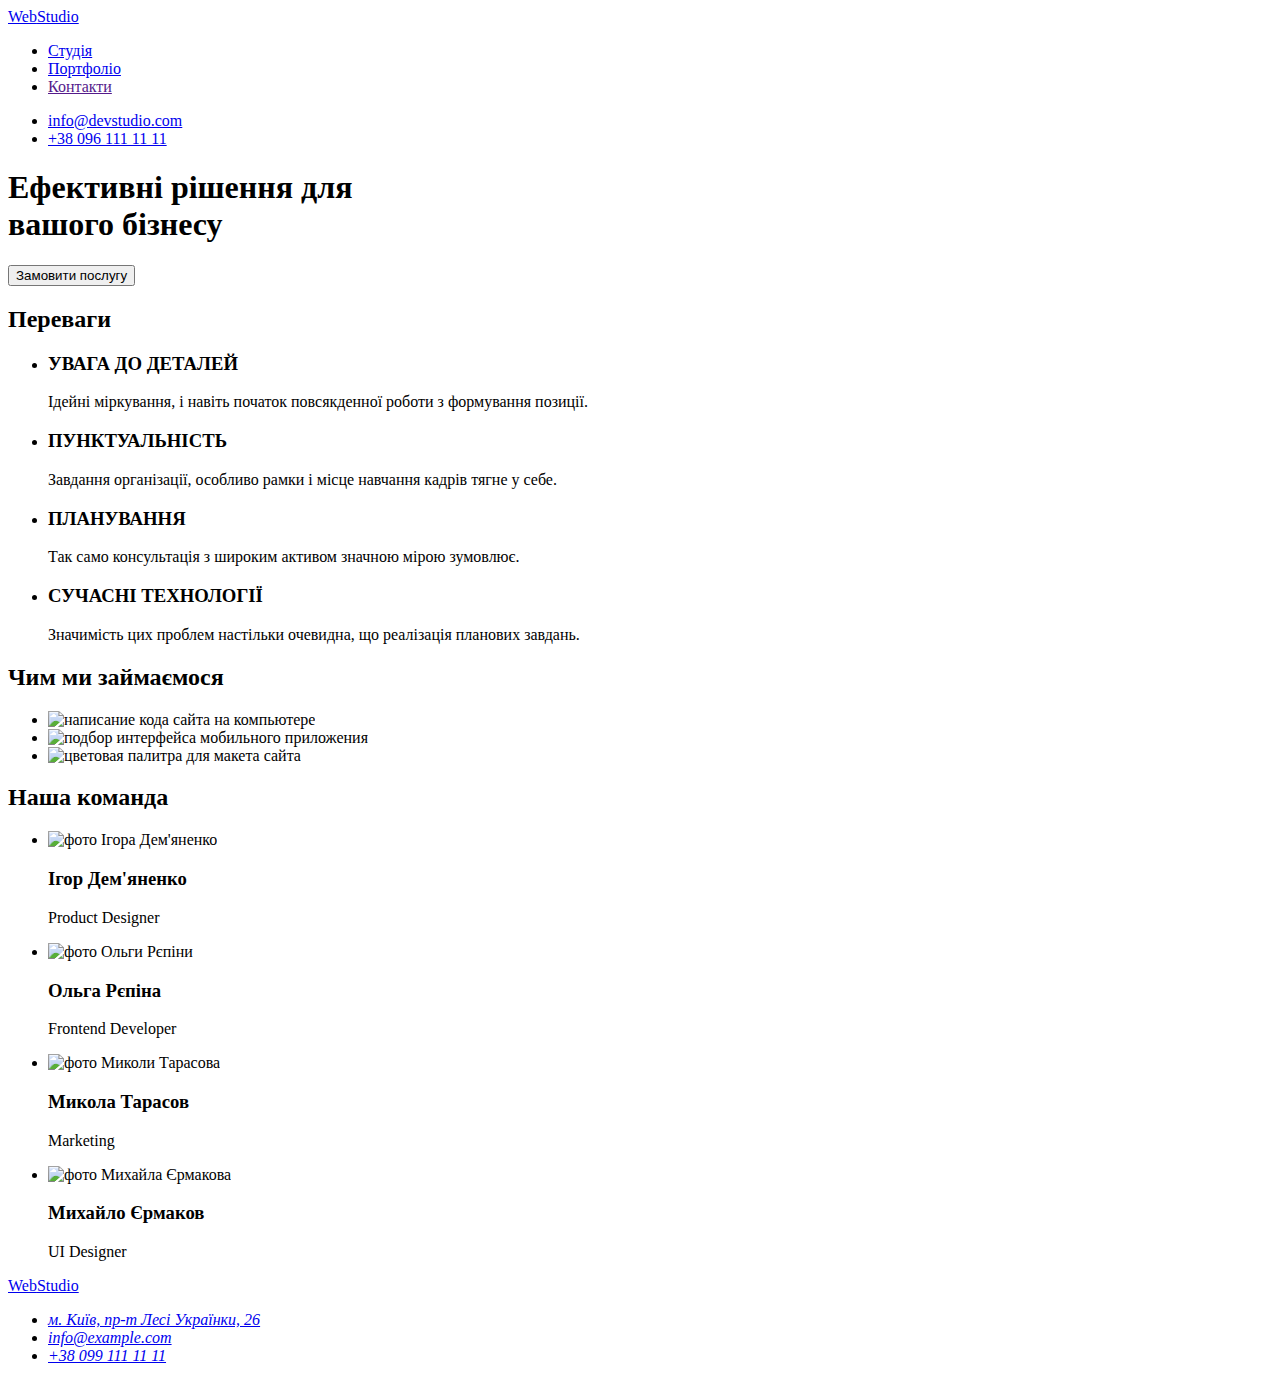
==== index.html @ 38bcbfd2 "Add files via upload" ====
<!DOCTYPE html>
<html lang="uk">
<head>
    <meta charset="UTF-8"/>
    <meta http-equiv="X-UA-Compatible" content="IE=edge"/>
    <meta name="viewport" content="width=device-width, initial-scale=1.0"/>
    <title>Студія</title>
    <link rel="preconnect" href="https://fonts.googleapis.com"/>
    <link rel="preconnect" href="https://fonts.gstatic.com" crossorigin/>
    <link href="https://fonts.googleapis.com/css2?family=Raleway:wght@700&family=Roboto:wght@400;500;700;900&display=swap" rel="stylesheet"/>
    <link rel="stylesheet" href="https://cdnjs.cloudflare.com/ajax/libs/modern-normalize/1.1.0/modern-normalize.min.css" integrity="sha512-wpPYUAdjBVSE4KJnH1VR1HeZfpl1ub8YT/NKx4PuQ5NmX2tKuGu6U/JRp5y+Y8XG2tV+wKQpNHVUX03MfMFn9Q==" crossorigin="anonymous" referrerpolicy="no-referrer" />
    <link rel="stylesheet" href="./css/styles.css"/>
</head>
<body>
    <header class="cap">
        <div class="container cap-container">
            <a href ="./index.html" class="cap-logo link" ><span>Web</span>Studio</a>
            <nav class="cap-nav">
                <ul class="cap-list list">
                    <li class="cap-item">
                        <a href="./index.html" class="cap-link link current">Студія</a></li>
                    <li class="cap-item">
                        <a href="./portfolio.html" class="cap-link link ">Портфоліо</a></li>
                    <li class="cap-item">
                        <a href="" class="cap-link link">Контакти</a></li>
                </ul>
            </nav>    
            <ul class="cap-listtoo list">
                <li class="cap-item">
                    <a href="mailto:info@devstudio.com" class="cap-email link">info@devstudio.com</a></li>
                <li class="cap-item">
                    <a href="tel:+380961111111" class="cap-tel link">+38 096 111 11 11</a></li>
            </ul>  
        </div>
    </header>
    <main>
        <section class="decision section">
            <div class="container">
                <h1 class="decision-title">Ефективні рішення для<br/>вашого бізнесу</h1>
                <button type="button" class="decision-btn">Замовити послугу</button>
            </div>       
        </section>
        <section class="features section">
            <div class="container">
                <h2  class="visually-hidden">Переваги</h2>
                <ul class="features-items list">
                    <li class="features-item">
                        <h3  class="features-subtitle">УВАГА ДО ДЕТАЛЕЙ</h3>
                        <p class="features-text">Ідейні міркування, і навіть початок повсякденної роботи з формування позиції.</p>
                    </li>
                    <li class="features-item">
                        <h3  class="features-subtitle">ПУНКТУАЛЬНІСТЬ</h3>
                        <p class="features-text">Завдання організації, особливо рамки і місце навчання кадрів тягне у себе.</p>
                    </li>
                    <li class="features-item">
                        <h3  class="features-subtitle">ПЛАНУВАННЯ</h3>
                        <p class="features-text">Так само консультація з широким активом значною мірою зумовлює.</p>
                    </li>
                    <li class="features-item">
                        <h3  class="features-subtitle">СУЧАСНІ ТЕХНОЛОГІЇ</h3>
                        <p class="features-text">Значимість цих проблем настільки очевидна, що реалізація планових завдань.</p>
                    </li>
                </ul>
            </div>
        </section>
        <section class="examples section">
            <div class="container">
                <h2  class="examples-title">Чим ми займаємося</h2>
                <ul class="examples-items list">
                    <li class="examples-item">
                        <img src="./images/img-hw-01-1.jpg" alt="написание кода сайта на компьютере" width="370" height="294">
                    </li>
                    <li class="examples-item">
                        <img src="./images/img-hw-01-2.jpg" alt="подбор интерфейса
                        мобильного приложения" width="370" height="294">
                    </li>
                    <li class="examples-item">
                        <img src="./images/img-hw-01-3.jpg" alt="цветовая палитра для макета сайта" width="370" height="294">
                    </li>
                </ul>
            </div>
        </section>
        <section class="team section">
            <div class="container">
                <h2  class="team-title">Наша команда</h2>
                <ul class="team-items list">
                    <li class="team-item">
                        <img src="./images/img-hw-01-4.jpg" alt="фото Ігора Дем'яненко" width="270" height="260">
                        <div class="team-suit">
                            <h3  class="team-subtitle">Ігор Дем'яненко</h3>
                            <p class="team-text" lang="en">Product Designer</p>
                        </div>
                    </li>
                    <li class="team-item">
                        <img src="./images/img-hw-01-5.jpg" alt="фото Ольги Рєпіни " width="270" height="260">
                        <div class="team-suit">
                            <h3  class="team-subtitle">Ольга Рєпіна</h3>
                            <p class="team-text" lang="en">Frontend Developer</p>
                        </div>
                    </li >
                    <li class="team-item">
                        <img src="./images/img-hw-01-6.jpg" alt="фото Миколи Тарасова" width="270" height="260">
                        <div class="team-suit">
                            <h3  class="team-subtitle">Микола Тарасов</h3>
                            <p class="team-text" lang="en">Marketing</p>
                        </div>
                    </li>
                    <li class="team-item">
                        <img src="./images/img-hw-01-7.jpg" alt="фото Михайла Єрмакова" width="270" height="260">
                        <div class="team-suit">
                            <h3  class="team-subtitle">Михайло Єрмаков</h3>
                            <p class="team-text" lang="en">UI Designer</p>
                        </div>
                    </li>
                </ul>  
            </div> 
        </section>
    </main>
    <footer class="basement">
        <div class="container">
            <a href="./index.html" class="basement-logo link"><span>Web</span>Studio</a>
            <address>
                <ul class="basement-items list">
                    <li class="basement-item">
                        <a href="https://goo.gl/maps/n9vAKkXrUeS69LuG7" class="basement-map link" target="_blank" rel="noopener noreferrer nofollow" >м. Київ, пр-т Лесі Українки, 26</a></li>
                    <li class="basement-item">
                        <a href="mailto:info@example.com" class="basement-email link">info@example.com</a></li>
                    <li class="basement-item" >
                        <a href="tel:+380991111111" class="basement-tel link">+38 099 111 11 11</a></li>
                </ul>
            </address>
        </div>
    </footer>
</body>
</html>
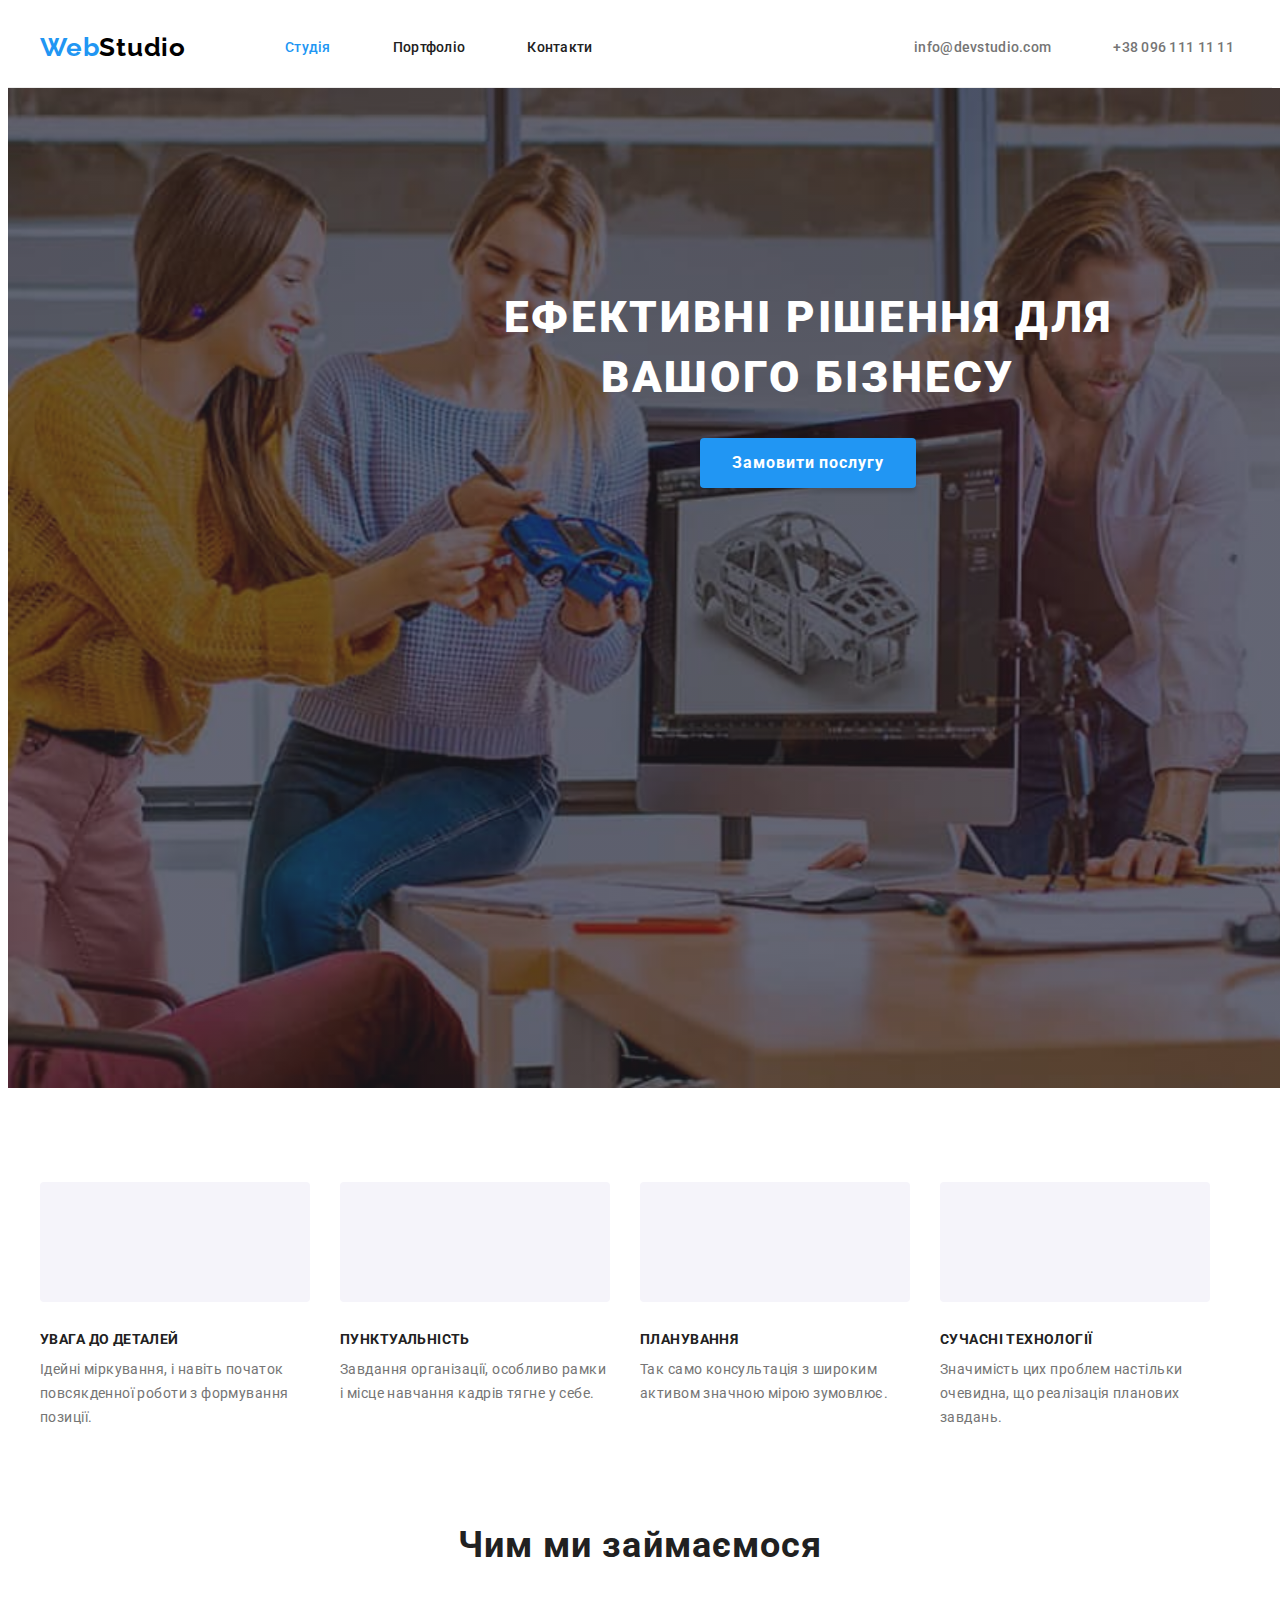
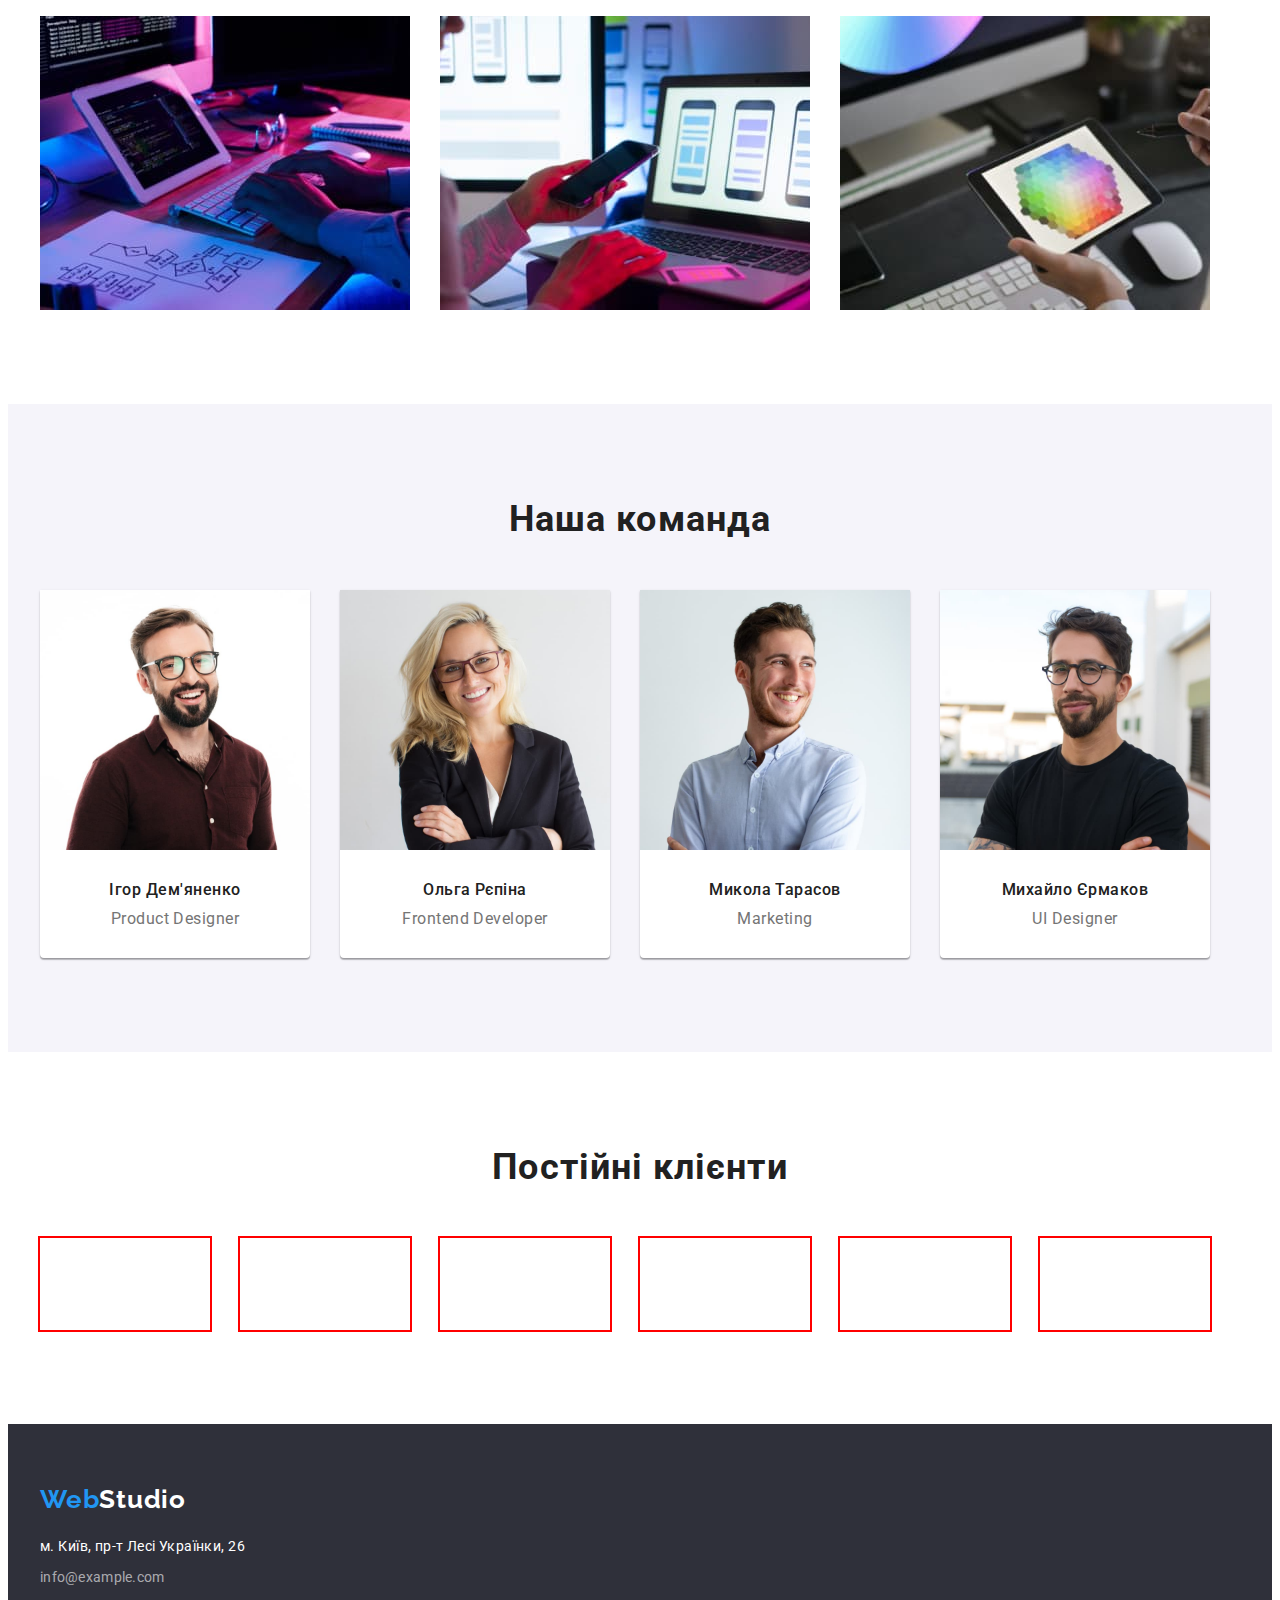
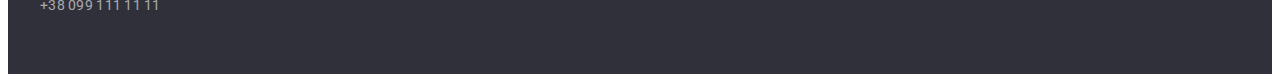
==== commit b7ac8a2d: "start hw4" ====
--- a/index.html
+++ b/index.html
@@ -44,19 +44,19 @@
             <div class="container">
                 <h2  class="visually-hidden">Переваги</h2>
                 <ul class="features-items list">
-                    <li class="features-item">
+                    <li class="features-item icon-antena">
                         <h3  class="features-subtitle">УВАГА ДО ДЕТАЛЕЙ</h3>
                         <p class="features-text">Ідейні міркування, і навіть початок повсякденної роботи з формування позиції.</p>
                     </li>
-                    <li class="features-item">
+                    <li class="features-item icon-clock">
                         <h3  class="features-subtitle">ПУНКТУАЛЬНІСТЬ</h3>
                         <p class="features-text">Завдання організації, особливо рамки і місце навчання кадрів тягне у себе.</p>
                     </li>
-                    <li class="features-item">
+                    <li class="features-item icon-diagram">
                         <h3  class="features-subtitle">ПЛАНУВАННЯ</h3>
                         <p class="features-text">Так само консультація з широким активом значною мірою зумовлює.</p>
                     </li>
-                    <li class="features-item">
+                    <li class="features-item icon-astronaut">
                         <h3  class="features-subtitle">СУЧАСНІ ТЕХНОЛОГІЇ</h3>
                         <p class="features-text">Значимість цих проблем настільки очевидна, що реалізація планових завдань.</p>
                     </li>
@@ -115,6 +115,37 @@
                 </ul>  
             </div> 
         </section>
+        <section class="clients section">
+            <div class="container">
+                <h2 class="clients-title">Постійні клієнти</h2>
+                <ul class="clients-items list">
+                    <li class="clients-item">
+                        <a href="" class="clients-link link">
+                        </a>
+                    </li>
+                    <li class="clients-item">
+                        <a href="" class="clients-link link">
+                        </a>
+                    </li>
+                    <li class="clients-item">
+                        <a href="" class="clients-link link">
+                        </a>
+                    </li>
+                    <li class="clients-item">
+                        <a href="" class="clients-link link">
+                        </a>
+                    </li>
+                    <li class="clients-item">
+                        <a href="" class="clients-link link">
+                        </a>
+                    </li>
+                    <li class="clients-item">
+                        <a href="" class="clients-link link">
+                        </a>
+                    </li>    
+                </ul>
+            </div>       
+        </section>
     </main>
     <footer class="basement">
         <div class="container">
--- a/css/styles.css
+++ b/css/styles.css
@@ -0,0 +1,511 @@
+:root {
+    --first-title-color: #212121;
+    --first-btn-color: #212121;
+    --active-color:#2196F3;
+    --accent-color:#757575;
+    --first-background: #FFFFFF;
+    --second-background:#F5F4FA;
+}
+p,h1,h2,h3,h4,h5,h6{
+    margin: 0;
+}
+ul,ol{
+    margin: 0;
+    padding-left: 0;
+}
+body {
+    font-family: Roboto, sans-serif;
+    color:var(--accent-color);
+}
+
+img {
+    display: block;
+    max-width: 100%;
+    height: auto;
+}
+
+.list {
+    list-style: none;
+}
+.link {
+    text-decoration: none;
+}
+.visually-hidden { 
+    position: absolute; 
+    width: 1px; 
+    height: 1px; 
+    margin: -1px; 
+    border: 0; 
+    padding: 0; 
+    white-space: nowrap; 
+    clip-path: inset(100%); 
+    clip: rect(0 0 0 0); 
+    overflow: hidden; 
+    }
+
+.container {
+    width: 1200px;
+    margin-left: auto;
+    margin-right: auto;
+    padding-left: 15px;
+    padding-right: 15px;
+    /*outline: 3px solid red;*/
+}
+
+.section{
+    padding-top: 94px ;
+    padding-bottom: 94px;
+}
+
+/*----------------cap----------*/
+.cap-logo{
+    display: block;
+    margin-right: 93px;
+    padding-top: 24px;
+    padding-bottom: 24px;
+    font-family:Raleway, sans-serif;
+    font-style: normal;
+    font-weight: 700;
+    font-size: 26px;
+    line-height: 1.1923;
+    letter-spacing: 0.03em;
+    color:#000000;}
+
+.cap > .cap-container {
+    display: flex;
+    align-items: center;
+}
+.cap-list{
+    display: flex;
+}
+.cap-item:not(:last-child){
+    margin-right: 50px;
+}
+
+.cap{
+    background: var(--first-background);
+    border-bottom: 1px solid #ECECEC;
+    }
+.cap-logo:focus{
+    outline-color: var(--active-color);
+}
+.cap-logo span{    
+    color:var(--active-color);
+}
+
+.cap-link{
+    display: block;
+    padding: 22px 6px;
+    font-weight: 500;
+    font-size: 14px;
+    line-height: 1.33;
+    letter-spacing: 0.02em;
+    color:var(--first-title-color);
+}
+.cap-link:hover,
+.cap-link:focus{
+    color: var(--active-color);
+    outline-color: var(--active-color);
+}
+
+
+.cap-listtoo{
+    display: flex;
+    margin-left: auto;
+}
+
+.cap-email,
+.cap-tel{
+    display: block;
+    padding: 22px 6px;
+    font-weight: 500;
+    font-size: 14px;
+    line-height: 1.33;
+    letter-spacing: 0.02em;
+    color:var(--accent-color);
+}
+
+.cap-email:focus,
+.cap-email:hover{
+    color: var(--active-color);
+    outline-color: var(--active-color);
+}
+.cap-tel:focus,
+.cap-tel:hover{
+    color: var(--active-color);
+    outline-color: var(--active-color);
+}
+.current{color: var(--active-color);}
+
+/*---------------decision-----*/
+
+.decision{
+    padding-top: 200px;
+    padding-bottom: 200px;
+    width: 1600px;
+    height: 600px;
+    margin-left: auto;
+    margin-right: auto;
+    background-color: #C4C4C4;
+    background-image: linear-gradient(
+    to right,
+    rgba(47, 48, 58, 0.4),
+    rgba(47, 48, 58, 0.4)),url("../images/img-hw-04-bgr.jpg");
+background-repeat: no-repeat;
+background-position: center;
+background-size: cover;}
+
+.decision-title{
+    min-width: 696px;
+    margin-left: auto;
+    margin-right: auto;
+    margin-bottom: 30px;
+    font-weight: 900;
+    font-size: 44px;
+    line-height: 1.36;
+    text-align: center;
+    letter-spacing: 0.06em;
+    text-transform: uppercase;
+    color: #FFFFFF;
+}
+.decision-btn{
+    margin-left: auto;
+    margin-right: auto;
+    display: block;
+    padding: 10px 32px;
+    font-family: inherit;
+    font-style: normal;
+    font-weight: 700;
+    font-size: 16px;
+    line-height: 1.88;
+    align-items: center;
+    text-align: center;
+    letter-spacing: 0.06em;
+    color: #FFFFFF;
+    background-color: var(--active-color);
+    box-shadow: 0px 4px 4px rgba(0, 0, 0, 0.15);
+    border-radius: 4px;
+    border: none;
+}
+
+.decision-btn:hover,
+.decision-btn:focus{
+    color: #FFFFFF;
+    background: #188CE8;
+    outline-color: var(--active-color);
+}
+
+.decision-btn,
+.filters-btn {
+    cursor: pointer;
+}
+.features-items{
+    display: flex;
+}
+.features-item:not(:last-child) {
+margin-right: 30px;}
+
+.features-item {width: 270px;
+}
+
+.features-item::before {
+    display: block;
+    content: "";
+    height: 120px;
+    margin-bottom: 30px;
+    background-size: contain;
+    background-repeat: no-repeat;
+    background-position: center;
+    background-color:#F5F4FA;
+    border-radius: 4px;
+} 
+.icon-antena::before {
+    background-image: url("");
+}
+
+.icon-clock::before {
+    background-image: url("");
+}
+.icon-diagram::before {
+    background-image: url("");
+}
+.icon-astronaut::before {
+    background-image: url("");
+}
+
+
+.features-subtitle{
+    margin-bottom: 10px;
+    font-weight: 700;
+    font-size: 14px;
+    line-height: 1.14;
+    letter-spacing: 0.03em;
+    text-transform: uppercase;
+    color: var(--first-title-color);
+}
+
+.features-text{
+    font-size: 14px;
+    line-height: 1.71;
+    letter-spacing: 0.03em;
+    color:var(--accent-color);
+}
+
+.examples {
+    padding-top: 0;
+}
+
+.examples-title{
+    margin-bottom: 50px;
+    margin-right: auto;
+    margin-left: auto;
+    min-width: 366px;
+    font-weight: 700;
+    font-size: 36px;
+    line-height: 1.17;
+    text-align: center;
+    letter-spacing: 0.03em;
+    color: var(--first-title-color);
+}
+
+.examples-items {
+    display: flex;
+}
+
+.examples-item:not(:last-child) {
+    margin-right: 30px;
+    min-width: 370px;
+}
+.features,
+.examples{ background: var(--first-background)}
+
+.team-title{
+    margin-bottom: 50px;
+    margin-right: auto;
+    margin-left: auto;
+    min-width: 264px;
+    font-weight: 700;
+    font-size: 36px;
+    line-height: 1.17;
+    text-align: center;
+    letter-spacing: 0.03em;
+    color: var(--first-title-color);}
+    
+
+.team{
+    background:var(--second-background);
+}
+
+.team-subtitle{
+    
+    font-weight: 500;
+    font-size: 16px;
+    line-height: 1.19;
+    text-align: center;
+    letter-spacing: 0.03em;
+    color: var(--first-title-color);   }
+
+.team-text{
+    font-size: 16px;
+    line-height: 1.19;
+    text-align: center;
+    letter-spacing: 0.03em;
+    color:var(--accent-color);
+    }
+
+.team-items{
+    display: flex;
+}
+    
+.team-item:not(:last-child) {
+        margin-right: 30px;
+         
+    } 
+
+.team-suit{
+    padding-top: 30px;
+    padding-bottom: 30px;
+}
+
+.team-item{
+    min-width: 270px;
+    background: #FFFFFF;
+    box-shadow: 0px 1px 3px rgba(0, 0, 0, 0.12), 0px 1px 1px rgba(0, 0, 0, 0.14), 0px 2px 1px rgba(0, 0, 0, 0.2);
+    border-radius: 0px 0px 4px 4px;
+} 
+
+.team-subtitle{
+    margin-bottom: 10px;
+}    
+
+.clients-title{
+    margin-bottom: 50px;
+    margin-right: auto;
+    margin-left: auto;
+    font-weight: 700;
+    font-size: 36px;
+    line-height: 1.17;
+    text-align: center;
+    letter-spacing: 0.03em;
+    color: var(--first-title-color);
+
+}
+.clients-items{
+    display: flex;
+}
+.clients-item {
+    display: block;
+    width: 170px;
+    height: 92px;
+    outline: 2px solid red;
+}
+.clients-item:not(:last-child) {
+    margin-right: 30px;}
+
+    /*-------portfolio------*/
+
+.filters-btn{
+    display: block;
+    padding: 6px 22px;
+    font-family:inherit;;
+    font-style: normal;
+    font-weight: 500;
+    font-size: 16px;
+    line-height: 1.62;
+    text-align: center;
+    letter-spacing: 0.03em;
+    color: var(--first-btn-color);
+    background:var(--second-background);
+    border-radius: 4px;
+    border:1px solid #EEEEEE;
+}
+.filters-buttons{
+    display: flex;
+    justify-content: center;
+    margin-bottom: 50px;    
+}
+.filters-item:not(:last-child){
+    margin-right: 8px;
+}
+
+
+.filters-btn:hover,
+.filters-btn:focus{
+    color: #FFFFFF;
+    background: var(--active-color);
+    outline-color: var(--active-color);
+    box-shadow: 0px 3px 1px rgba(0, 0, 0, 0.1), 0px 1px 2px rgba(0, 0, 0, 0.08), 0px 2px 2px rgba(0, 0, 0, 0.12);
+}
+
+.services-items{
+    display: flex;
+    flex-wrap: wrap;
+    column-gap: 30px;
+    row-gap: 30px;
+}
+.services-title{
+    margin-bottom: 4px;
+    font-weight: 700;
+    font-size: 18px;
+    line-height: 2;
+    letter-spacing: 0.06em;
+    color: var(--first-title-color);}
+
+.services-link {
+    display: block;
+}
+.services-link:hover,:focus{
+    outline-color: var(--active-color);
+
+}
+.services-suite{
+    padding: 20px 24px;
+    border-bottom: 1px solid #EEEEEE;
+    border-left: 1px solid #EEEEEE;
+    border-right: 1px solid #EEEEEE;
+}
+.services-text{
+    font-size: 16px;
+    line-height: 1.88;
+    letter-spacing: 0.03em;
+    color:var(--accent-color);
+}
+
+.services-item{
+width: calc((100% - 60px) / 3);
+}
+/*------basement-----*/
+
+.basement{
+    padding-top: 60px;
+    padding-bottom: 60px;
+    background: #2F303A;
+}
+
+
+
+
+.basement-logo{
+    display: flex;
+    display: inline-block;
+    margin-bottom: 20px;
+    font-family:Raleway, sans-serif;
+    font-style: normal;
+    font-weight: 700;
+    font-size: 26px;
+    line-height: 1.19;
+    letter-spacing: 0.03em;
+    color: #FFFFFF;
+}
+.basement-logo:focus{
+    outline-color: var(--active-color);
+}
+.basement-logo span{    
+    color:var(--active-color);
+}
+.basement-items{
+    display: inline-block;}
+
+.basement-item{
+    display: flex;
+    
+}
+.basement-item:not(:last-child){
+    margin-bottom: 9px;}
+
+.basement-map{
+    display: block;
+
+    font-style: normal;
+    font-weight: 400;
+    font-size: 14px;
+    line-height: 1.71;
+    letter-spacing: 0.03em;
+    color: #FFFFFF;}
+
+.basement-email,
+.basement-tel{
+    display: block;
+    font-style: normal;
+    font-weight: 400;
+    font-size: 14px;
+    line-height: 1.33;
+    letter-spacing: 0.02em;
+    color: rgba(255, 255, 255, 0.6);
+}
+
+
+.basement-email:focus,
+.basement-email:hover{
+    color: var(--active-color);
+    outline-color: var(--active-color);
+}
+.basement-tel:focus,
+.basement-tel:hover{
+    color: var(--active-color);
+    outline-color: var(--active-color);
+}
+.basement-map:focus,
+.basement-map:hover{
+    color: var(--active-color);
+    outline-color: var(--active-color);}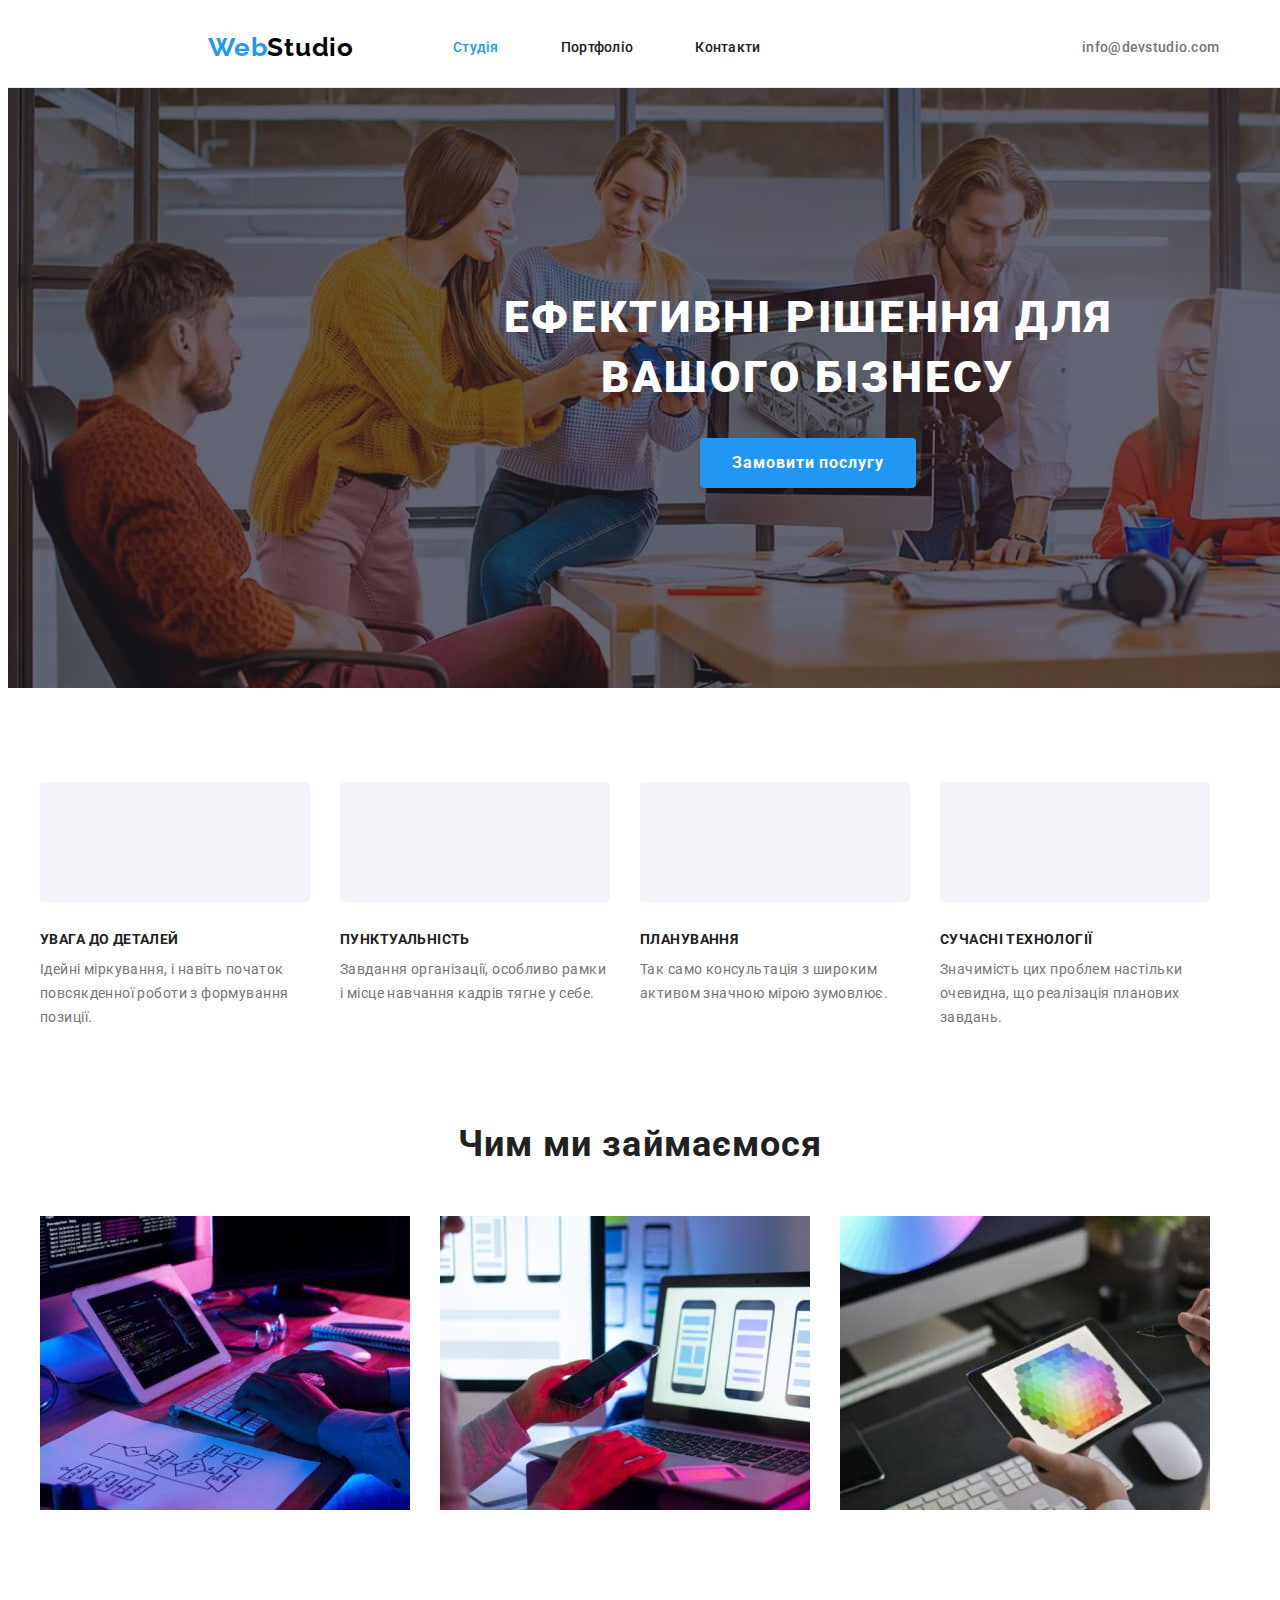
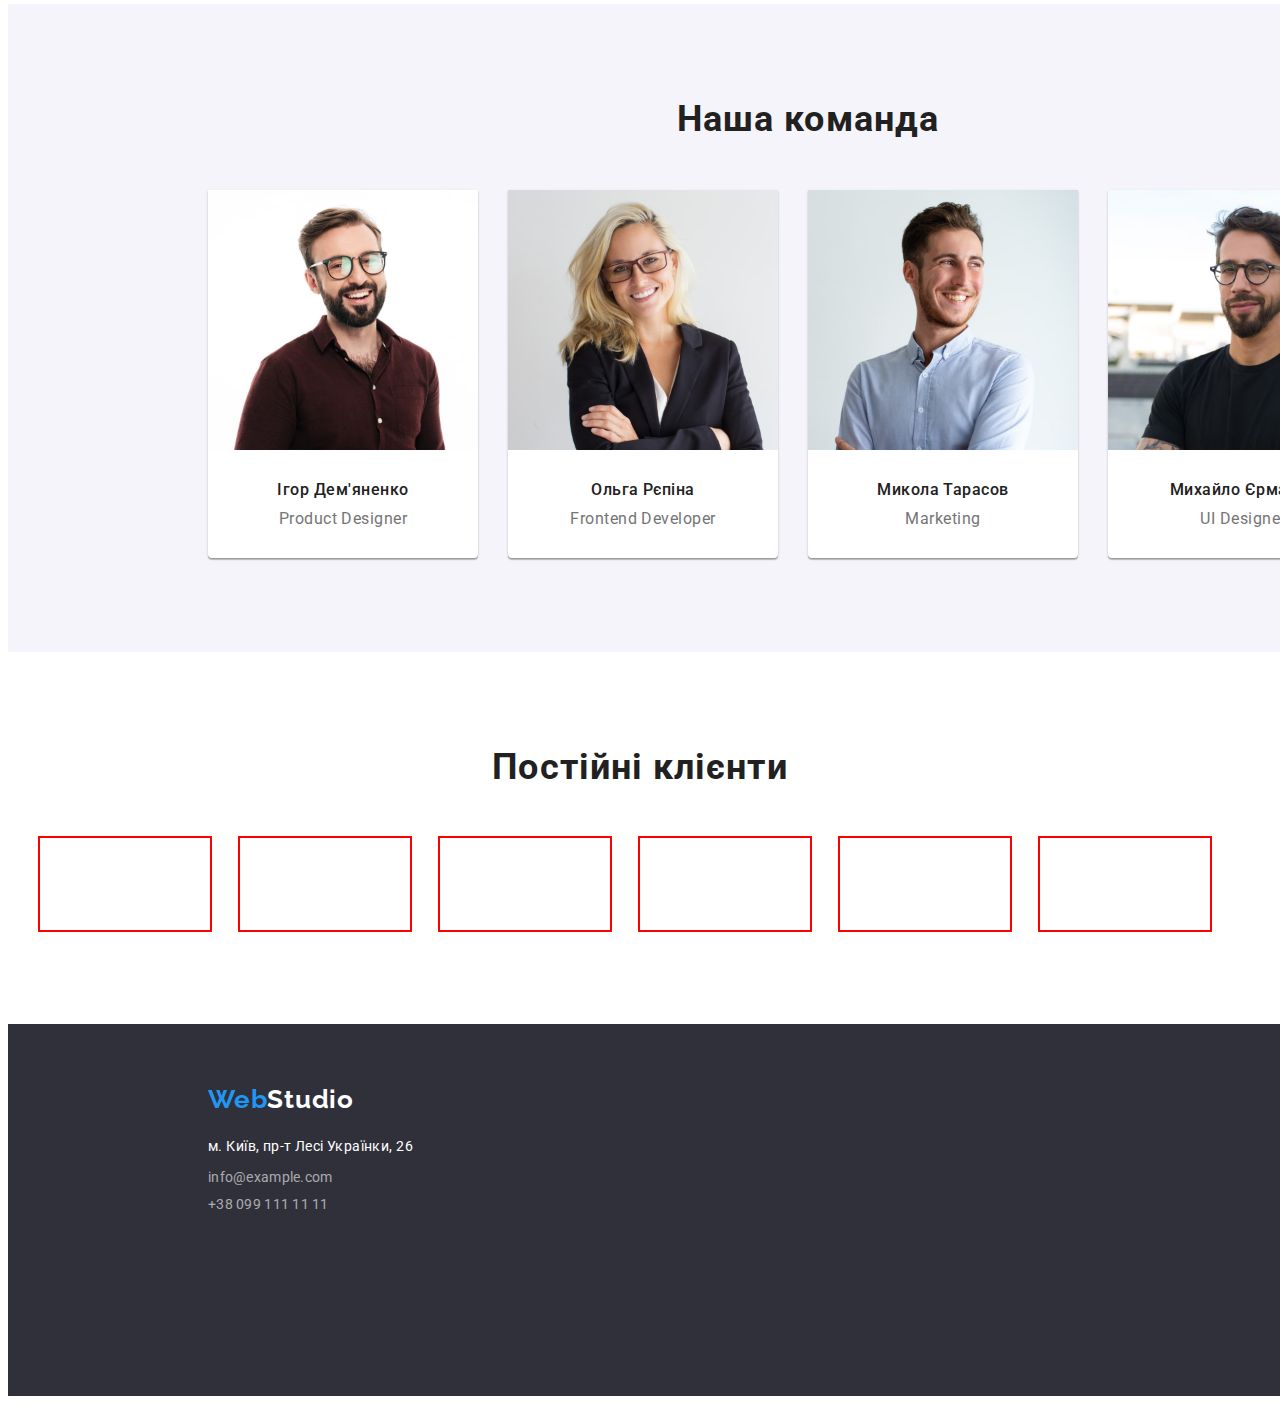
==== commit 6dae9f31: "work" ====
--- a/index.html
+++ b/index.html
@@ -89,6 +89,22 @@
                         <div class="team-suit">
                             <h3  class="team-subtitle">Ігор Дем'яненко</h3>
                             <p class="team-text" lang="en">Product Designer</p>
+                            <ul class="team-soc list">
+                                <li class="team-soc-item">
+                                    <a href="" class="team-soc-link link">
+                                    </a>
+                                </li>
+                                <li class="team-soc-item">
+                                    <a href="" class="team-soc-link link">
+                                    </a>
+                                </li><li class="team-soc-item">
+                                    <a href="" class="team-soc-link link">
+                                    </a>
+                                </li><li class="team-soc-item">
+                                    <a href="" class="team-soc-link link">
+                                    </a>
+                                </li>
+                            </ul>
                         </div>
                     </li>
                     <li class="team-item">
@@ -96,6 +112,22 @@
                         <div class="team-suit">
                             <h3  class="team-subtitle">Ольга Рєпіна</h3>
                             <p class="team-text" lang="en">Frontend Developer</p>
+                            <ul class="team-soc list">
+                                <li class="team-soc-item">
+                                    <a href="" class="team-soc-link link">
+                                    </a>
+                                </li>
+                                <li class="team-soc-item">
+                                    <a href="" class="team-soc-link link">
+                                    </a>
+                                </li><li class="team-soc-item">
+                                    <a href="" class="team-soc-link link">
+                                    </a>
+                                </li><li class="team-soc-item">
+                                    <a href="" class="team-soc-link link">
+                                    </a>
+                                </li>
+                            </ul>
                         </div>
                     </li >
                     <li class="team-item">
@@ -103,6 +135,22 @@
                         <div class="team-suit">
                             <h3  class="team-subtitle">Микола Тарасов</h3>
                             <p class="team-text" lang="en">Marketing</p>
+                            <ul class="team-soc list">
+                                <li class="team-soc-item">
+                                    <a href="" class="team-soc-link link">
+                                    </a>
+                                </li>
+                                <li class="team-soc-item">
+                                    <a href="" class="team-soc-link link">
+                                    </a>
+                                </li><li class="team-soc-item">
+                                    <a href="" class="team-soc-link link">
+                                    </a>
+                                </li><li class="team-soc-item">
+                                    <a href="" class="team-soc-link link">
+                                    </a>
+                                </li>
+                            </ul>
                         </div>
                     </li>
                     <li class="team-item">
@@ -110,6 +158,22 @@
                         <div class="team-suit">
                             <h3  class="team-subtitle">Михайло Єрмаков</h3>
                             <p class="team-text" lang="en">UI Designer</p>
+                            <ul class="team-soc list">
+                                <li class="team-soc-item">
+                                    <a href="" class="team-soc-link link">
+                                    </a>
+                                </li>
+                                <li class="team-soc-item">
+                                    <a href="" class="team-soc-link link">
+                                    </a>
+                                </li><li class="team-soc-item">
+                                    <a href="" class="team-soc-link link">
+                                    </a>
+                                </li><li class="team-soc-item">
+                                    <a href="" class="team-soc-link link">
+                                    </a>
+                                </li>
+                            </ul>
                         </div>
                     </li>
                 </ul>  
@@ -159,6 +223,24 @@
                     <li class="basement-item" >
                         <a href="tel:+380991111111" class="basement-tel link">+38 099 111 11 11</a></li>
                 </ul>
+                <ul class="basement-soc list">
+                    <li class="basement-soc-item">
+                        <a href="" class="basement-soc-link link">
+                        </a>
+                    </li>
+                    <li class="basement-soc-item">
+                        <a href="" class="basement-soc-link link">
+                        </a>
+                    </li>
+                    <li class="basement-soc-item">
+                        <a href="" class="basement-soc-link link">
+                        </a>
+                    </li>
+                    <li class="basement-soc-item">
+                        <a href="" class="basement-soc-link link">
+                        </a>
+                    </li>
+                </ul>
             </address>
         </div>
     </footer>
--- a/css/styles.css
+++ b/css/styles.css
@@ -83,7 +83,10 @@
 }
 
 .cap{
-    background: var(--first-background);
+    width: 1600px;
+    margin-left: auto;
+    margin-right: auto;
+    background-color: var(--first-background);
     border-bottom: 1px solid #ECECEC;
     }
 .cap-logo:focus{
@@ -143,7 +146,6 @@
     padding-top: 200px;
     padding-bottom: 200px;
     width: 1600px;
-    height: 600px;
     margin-left: auto;
     margin-right: auto;
     background-color: #C4C4C4;
@@ -151,9 +153,9 @@
     to right,
     rgba(47, 48, 58, 0.4),
     rgba(47, 48, 58, 0.4)),url("../images/img-hw-04-bgr.jpg");
-background-repeat: no-repeat;
-background-position: center;
-background-size: cover;}
+    background-repeat: no-repeat;
+    background-position: center;
+    background-size: cover;}
 
 .decision-title{
     min-width: 696px;
@@ -292,8 +294,10 @@
     color: var(--first-title-color);}
     
 
-.team{
-    background:var(--second-background);
+.team{width: 1600px;
+    margin-left: auto;
+    margin-right: auto;
+    background-color:var(--second-background);
 }
 
 .team-subtitle{
@@ -319,7 +323,6 @@
     
 .team-item:not(:last-child) {
         margin-right: 30px;
-         
     } 
 
 .team-suit{
@@ -329,7 +332,7 @@
 
 .team-item{
     min-width: 270px;
-    background: #FFFFFF;
+    background-color:var(--first-background);
     box-shadow: 0px 1px 3px rgba(0, 0, 0, 0.12), 0px 1px 1px rgba(0, 0, 0, 0.14), 0px 2px 1px rgba(0, 0, 0, 0.2);
     border-radius: 0px 0px 4px 4px;
 } 
@@ -437,9 +440,13 @@
 /*------basement-----*/
 
 .basement{
+    width: 1600px;
+    height: 252px;
+    margin-right: auto;
+    margin-left: auto;
     padding-top: 60px;
     padding-bottom: 60px;
-    background: #2F303A;
+    background-color:  #2F303A;
 }
 
 
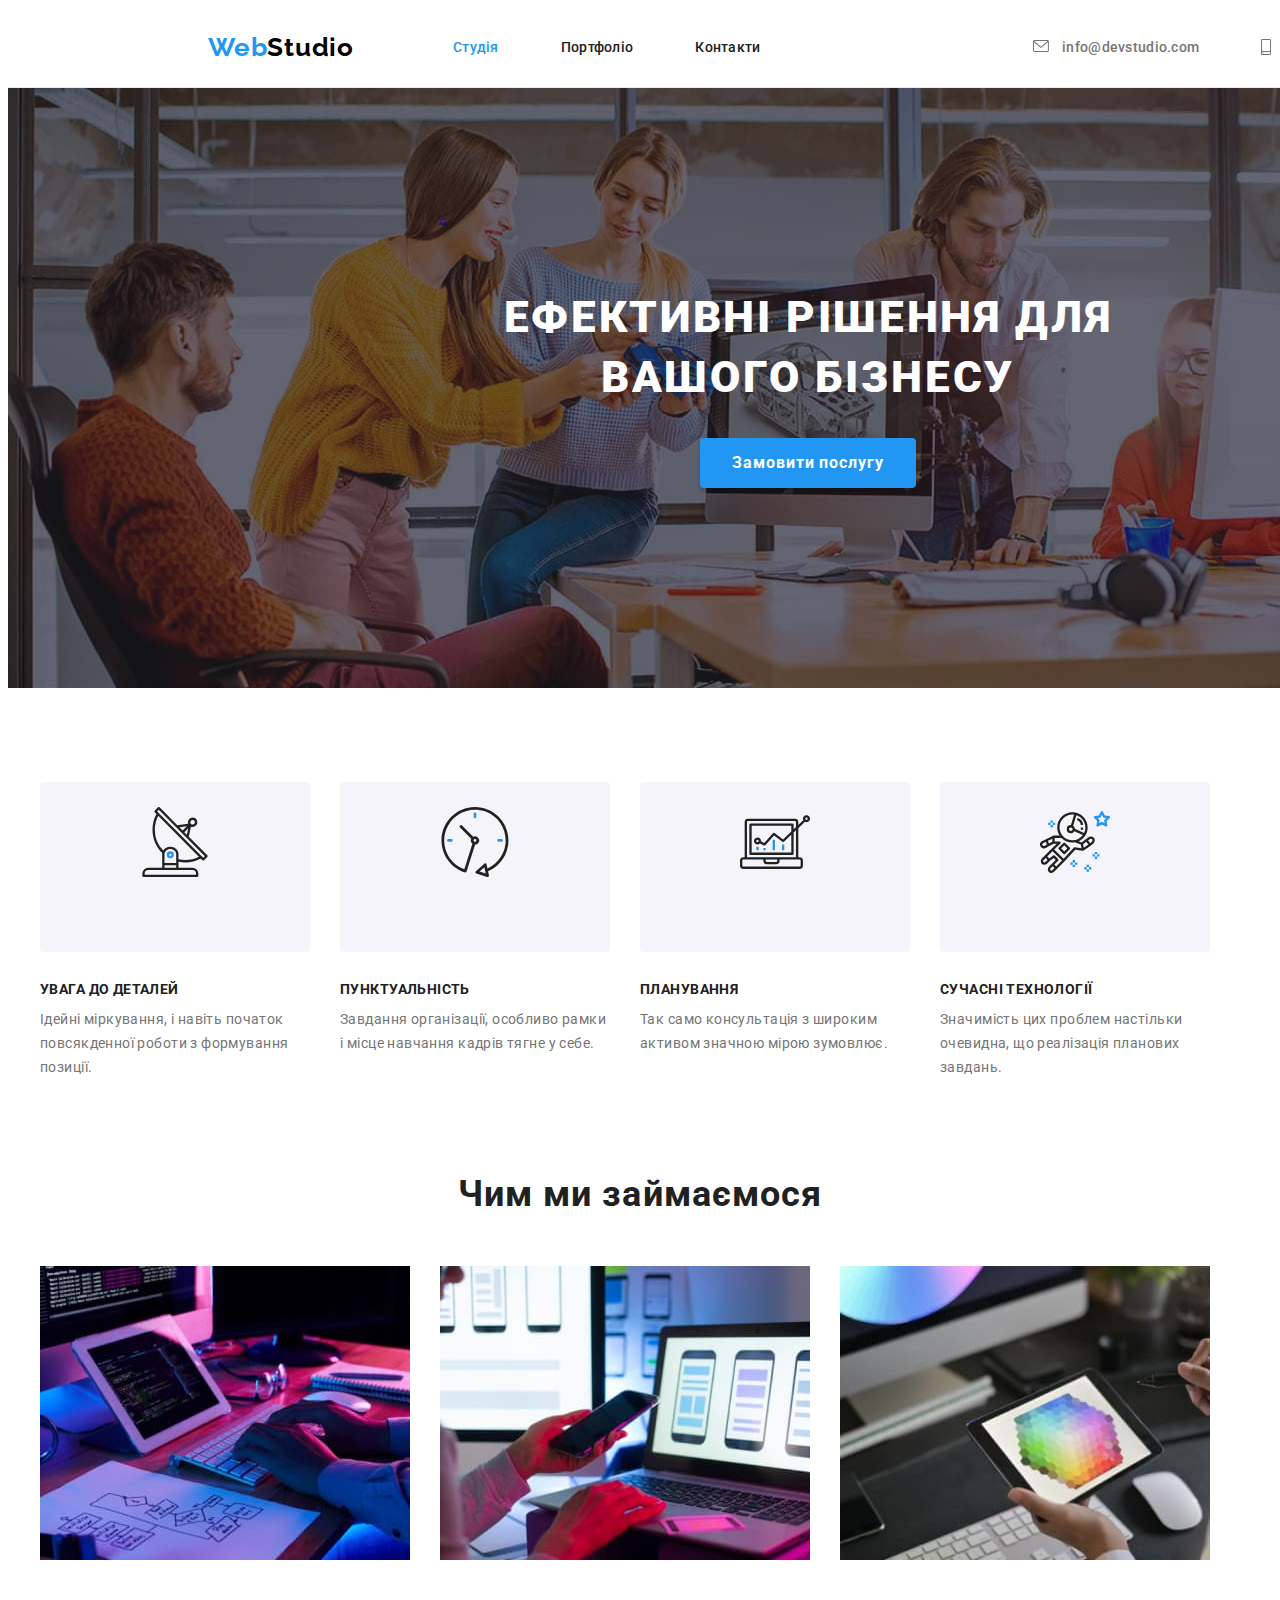
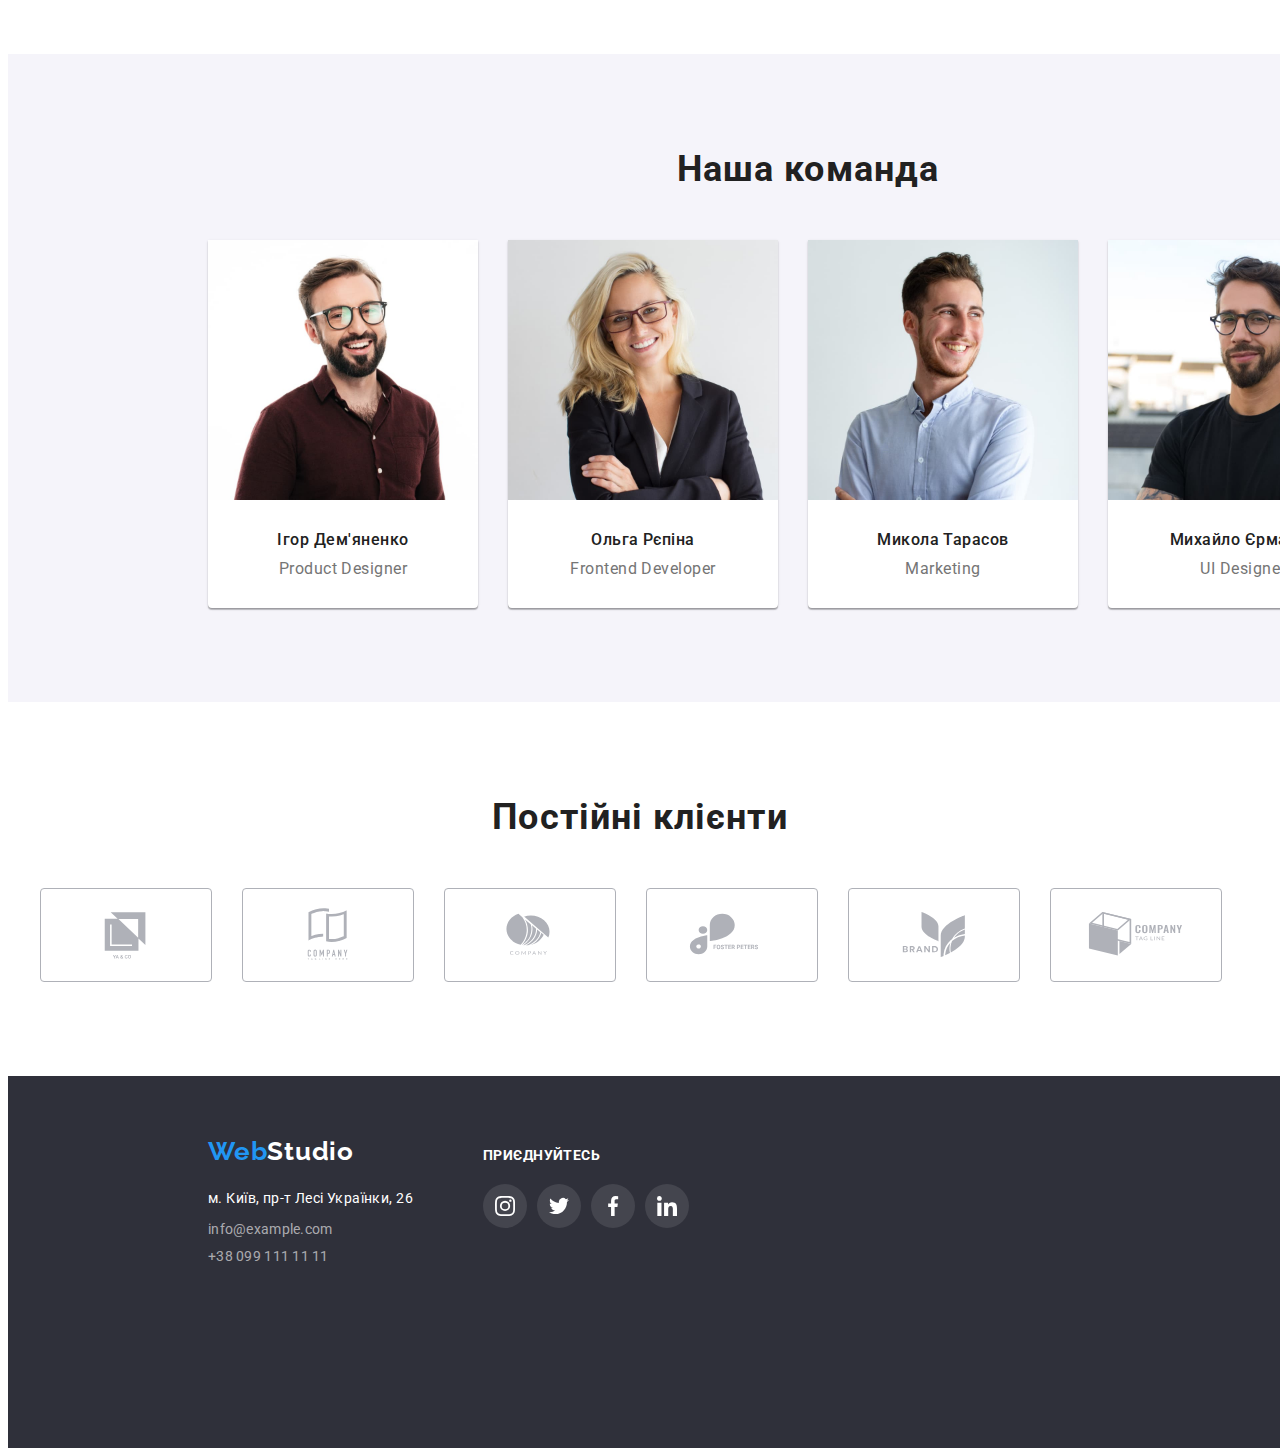
==== commit 15c276ee: "continue hw4" ====
--- a/index.html
+++ b/index.html
@@ -27,9 +27,20 @@
             </nav>    
             <ul class="cap-listtoo list">
                 <li class="cap-item">
-                    <a href="mailto:info@devstudio.com" class="cap-email link">info@devstudio.com</a></li>
+                    <a href="mailto:info@devstudio.com" class="cap-email link">
+                        <svg class="cap-email-icon" width="16" height="12">
+                            <use href="./images/icons.svg#icon-email"></use>
+                        </svg>
+                        <span>info@devstudio.com</span>
+                    </a>
+                </li>
                 <li class="cap-item">
-                    <a href="tel:+380961111111" class="cap-tel link">+38 096 111 11 11</a></li>
+                    <a href="tel:+380961111111" class="cap-tel link">
+                        <svg class="cap-tel-icon" width="10" height="16">
+                            <use href="./images/icons.svg#icon-tel"></use>
+                        </svg>
+                        <span>+38 096 111 11 11</span>
+                    </a></li>
             </ul>  
         </div>
     </header>
@@ -44,19 +55,39 @@
             <div class="container">
                 <h2  class="visually-hidden">Переваги</h2>
                 <ul class="features-items list">
-                    <li class="features-item icon-antena">
+                    <li class="features-item ">
+                        <div class="features-item-icon">
+                            <svg class="icon-antena" width="70" height="70">
+                                <use href="./images/icons.svg#icon-antena">                            </use>
+                            </svg>
+                        </div>
                         <h3  class="features-subtitle">УВАГА ДО ДЕТАЛЕЙ</h3>
                         <p class="features-text">Ідейні міркування, і навіть початок повсякденної роботи з формування позиції.</p>
                     </li>
-                    <li class="features-item icon-clock">
+                    <li class="features-item ">
+                        <div class="features-item-icon">
+                            <svg class="icon-clock" width="70" height="70">
+                                <use href="./images/icons.svg#icon-clock">                            </use>
+                            </svg>
+                        </div>
                         <h3  class="features-subtitle">ПУНКТУАЛЬНІСТЬ</h3>
                         <p class="features-text">Завдання організації, особливо рамки і місце навчання кадрів тягне у себе.</p>
                     </li>
-                    <li class="features-item icon-diagram">
+                    <li class="features-item ">
+                        <div class="features-item-icon">
+                            <svg class="icon-diagram" width="70" height="70">
+                                <use href="./images/icons.svg#icon-diagram">                            </use>
+                            </svg>
+                        </div>
                         <h3  class="features-subtitle">ПЛАНУВАННЯ</h3>
                         <p class="features-text">Так само консультація з широким активом значною мірою зумовлює.</p>
                     </li>
-                    <li class="features-item icon-astronaut">
+                    <li class="features-item ">
+                        <div class="features-item-icon">
+                            <svg class="icon-astronaut" width="70" height="70">
+                                <use href="./images/icons.svg#icon-astronaut">                            </use>
+                            </svg>
+                        </div>
                         <h3  class="features-subtitle">СУЧАСНІ ТЕХНОЛОГІЇ</h3>
                         <p class="features-text">Значимість цих проблем настільки очевидна, що реалізація планових завдань.</p>
                     </li>
@@ -185,26 +216,43 @@
                 <ul class="clients-items list">
                     <li class="clients-item">
                         <a href="" class="clients-link link">
-                        </a>
-                    </li>
-                    <li class="clients-item">
-                        <a href="" class="clients-link link">
-                        </a>
-                    </li>
-                    <li class="clients-item">
-                        <a href="" class="clients-link link">
-                        </a>
-                    </li>
-                    <li class="clients-item">
-                        <a href="" class="clients-link link">
-                        </a>
-                    </li>
-                    <li class="clients-item">
-                        <a href="" class="clients-link link">
-                        </a>
-                    </li>
-                    <li class="clients-item">
-                        <a href="" class="clients-link link">
+                            <svg class="icon-Logo-yaco" width="106" height="60">
+                                <use href="./images/icons.svg#icon-Logo-yaco">                            </use>
+                            </svg>
+                        </a>
+                    </li>
+                    <li class="clients-item">
+                        <a href="" class="clients-link link">
+                            <svg class="icon-Logo-union" width="106" height="60">
+                                <use href="./images/icons.svg#icon-Logo-union">              </use>
+                            </svg>                        </a>
+                    </li>
+                    <li class="clients-item">
+                        <a href="" class="clients-link link">
+                            <svg class="icon-Logo-company" width="106" height="60">
+                                <use href="./images/icons.svg#icon-Logo-company">              </use>
+                            </svg>              
+                        </a>
+                    </li>
+                    <li class="clients-item">
+                        <a href="" class="clients-link link">
+                            <svg class="icon-Logo-foster-peters" width="106" height="60">
+                            <use href="./images/icons.svg#icon-Logo-foster-peters"></use>
+                            </svg>                         
+                        </a>
+                    </li>
+                    <li class="clients-item">
+                        <a href="" class="clients-link link">
+                            <svg class="icon-Logo-brand" width="106" height="60">
+                                <use href="./images/icons.svg#icon-Logo-brand"></use>
+                            </svg>                      
+                        </a>
+                    </li>
+                    <li class="clients-item">
+                        <a href="" class="clients-link link">
+                            <svg class="icon-Logo-tag-line" width="106" height="60">
+                                <use href="./images/icons.svg#icon-Logo-tag-line"></use>
+                            </svg>                  
                         </a>
                     </li>    
                 </ul>
@@ -213,35 +261,54 @@
     </main>
     <footer class="basement">
         <div class="container">
-            <a href="./index.html" class="basement-logo link"><span>Web</span>Studio</a>
-            <address>
-                <ul class="basement-items list">
-                    <li class="basement-item">
-                        <a href="https://goo.gl/maps/n9vAKkXrUeS69LuG7" class="basement-map link" target="_blank" rel="noopener noreferrer nofollow" >м. Київ, пр-т Лесі Українки, 26</a></li>
-                    <li class="basement-item">
-                        <a href="mailto:info@example.com" class="basement-email link">info@example.com</a></li>
-                    <li class="basement-item" >
-                        <a href="tel:+380991111111" class="basement-tel link">+38 099 111 11 11</a></li>
-                </ul>
-                <ul class="basement-soc list">
+            <div class="basement-contact">
+                <a href="./index.html" class="basement-logo link"><span>Web</span>Studio</a>
+                <address>
+                    <ul class="basement-items list">
+                        <li class="basement-item">
+                            <a href="https://goo.gl/maps/n9vAKkXrUeS69LuG7" class="basement-map link" target="_blank" rel="noopener noreferrer nofollow" >м. Київ, пр-т Лесі Українки, 26</a></li>
+                        <li class="basement-item">
+                            <a href="mailto:info@example.com" class="basement-email link">info@example.com</a></li>
+                        <li class="basement-item" >
+                            <a href="tel:+380991111111" class="basement-tel link">+38 099 111 11 11</a></li>
+                    </ul>
+                </address>
+            </div>
+            <div class="basement-soc">
+                <h2 class="basement-soc-title">приєднуйтесь</h2>
+                <ul class="basement-soc-list list">
                     <li class="basement-soc-item">
-                        <a href="" class="basement-soc-link link">
+                        <a href="" target="_blank" rel="noopener noreferrer nofollow" class="basement-soc-link link">
+                            <svg class="icon-instagram" width="20" height="20">
+                                <use href="./images/icons.svg#icon-instagram">                            </use>
+                            </svg>
                         </a>
                     </li>
                     <li class="basement-soc-item">
-                        <a href="" class="basement-soc-link link">
+                        <a href="" target="_blank" rel="noopener noreferrer nofollow" class="basement-soc-link link">
+                            <svg class="icon-twitter" width="20" height="20">
+                                <use href="./images/icons.svg#icon-twitter">                            </use>
+                            </svg>
                         </a>
                     </li>
                     <li class="basement-soc-item">
-                        <a href="" class="basement-soc-link link">
+                        <a href="" target="_blank" rel="noopener noreferrer nofollow" class="basement-soc-link link">
+                            <svg class="icon-facebook" width="20" height=20">
+                                <use href="./images/icons.svg#icon-facebook">                            </use>
+                            </svg>
                         </a>
                     </li>
                     <li class="basement-soc-item">
-                        <a href="" class="basement-soc-link link">
-                        </a>
-                    </li>
-                </ul>
-            </address>
+                        <a href="" target="_blank" rel="noopener noreferrer nofollow" class="basement-soc-link link">
+                            <svg class="icon-linkedin" width="20" height="20">
+                                <use href="./images/icons.svg#icon-linkedin">                            </use>
+                            </svg>
+                        </a>
+                    </li>
+                </ul>
+            </div>
+                
+            
         </div>
     </footer>
 </body>
--- a/css/styles.css
+++ b/css/styles.css
@@ -97,7 +97,8 @@
 }
 
 .cap-link{
-    display: block;
+    display: flex;
+    align-items: center;
     padding: 22px 6px;
     font-weight: 500;
     font-size: 14px;
@@ -127,6 +128,9 @@
     letter-spacing: 0.02em;
     color:var(--accent-color);
 }
+.cap-tel{
+    display: flex;
+align-items: center;}
 
 .cap-email:focus,
 .cap-email:hover{
@@ -139,6 +143,19 @@
     outline-color: var(--active-color);
 }
 .current{color: var(--active-color);}
+
+.cap-email-icon,
+.cap-tel-icon{
+    margin-right: 10px;
+    fill: currentColor;
+}
+
+.cap-email-icon:hover,
+.cap-email-icon:focus,
+.cap-tel-icon:hover,
+.cap-tel-icon:focus{
+    fill:#2196F3;
+}
 
 /*---------------decision-----*/
 
@@ -210,10 +227,11 @@
 .features-item {width: 270px;
 }
 
-.features-item::before {
-    display: block;
-    content: "";
+.features-item-icon{
+    display: flex;
     height: 120px;
+    padding-top: 25px;
+    padding-bottom: 25px;
     margin-bottom: 30px;
     background-size: contain;
     background-repeat: no-repeat;
@@ -221,20 +239,13 @@
     background-color:#F5F4FA;
     border-radius: 4px;
 } 
-.icon-antena::before {
-    background-image: url("");
-}
-
-.icon-clock::before {
-    background-image: url("");
-}
-.icon-diagram::before {
-    background-image: url("");
-}
-.icon-astronaut::before {
-    background-image: url("");
-}
-
+.icon-antena,
+.icon-clock,
+.icon-diagram,
+.icon-astronaut{
+    margin-left: auto;
+    margin-right: auto;
+}
 
 .features-subtitle{
     margin-bottom: 10px;
@@ -357,13 +368,27 @@
     display: flex;
 }
 .clients-item {
-    display: block;
+    
     width: 170px;
     height: 92px;
-    outline: 2px solid red;
-}
+    border: 1px solid #AFB1B8;
+    border-radius: 4px;}
+
 .clients-item:not(:last-child) {
     margin-right: 30px;}
+
+.clients-link {
+        display:flex;
+        padding: 16px 32px;
+        fill: #AFB1B8;
+            }
+.clients-item:hover,
+.clients-item:focus{
+    border: 1px solid var(--active-color);}
+
+.clients-link:hover,:focus {    
+    fill:var(--active-color);
+    }
 
     /*-------portfolio------*/
 
@@ -449,8 +474,14 @@
     background-color:  #2F303A;
 }
 
-
-
+.basement>.container{
+    display: flex;
+}
+
+.basement-contact{
+    display: block;
+    margin-right: 70px;
+}
 
 .basement-logo{
     display: flex;
@@ -482,7 +513,6 @@
 
 .basement-map{
     display: block;
-
     font-style: normal;
     font-weight: 400;
     font-size: 14px;
@@ -515,4 +545,41 @@
 .basement-map:focus,
 .basement-map:hover{
     color: var(--active-color);
-    outline-color: var(--active-color);}+    outline-color: var(--active-color);}
+
+.basement-soc{
+    display: block;
+}    
+.basement-soc-title{
+    padding-top: 12px;
+    margin-bottom: 20px;
+    font-family: 'Roboto';
+    font-style: normal;
+    font-weight: 700;
+    font-size: 14px;
+    line-height: 1.14;
+    letter-spacing: 0.03em;
+    text-transform: uppercase;
+    color:var(--first-background);
+}
+.basement-soc-list{
+display: flex;
+justify-content: center;
+gap: 10px;
+}
+.basement-soc-link{
+width: 44px;
+height: 44px;
+border-radius: 50%;
+background-color: rgba(255, 255, 255, 0.1);
+display: flex;
+align-items: center;
+justify-content: center;
+fill:var(--first-background);
+}
+
+.basement-soc-link:hover, 
+.basement-soc-link:focus{
+    background-color:var(--active-color)
+    
+}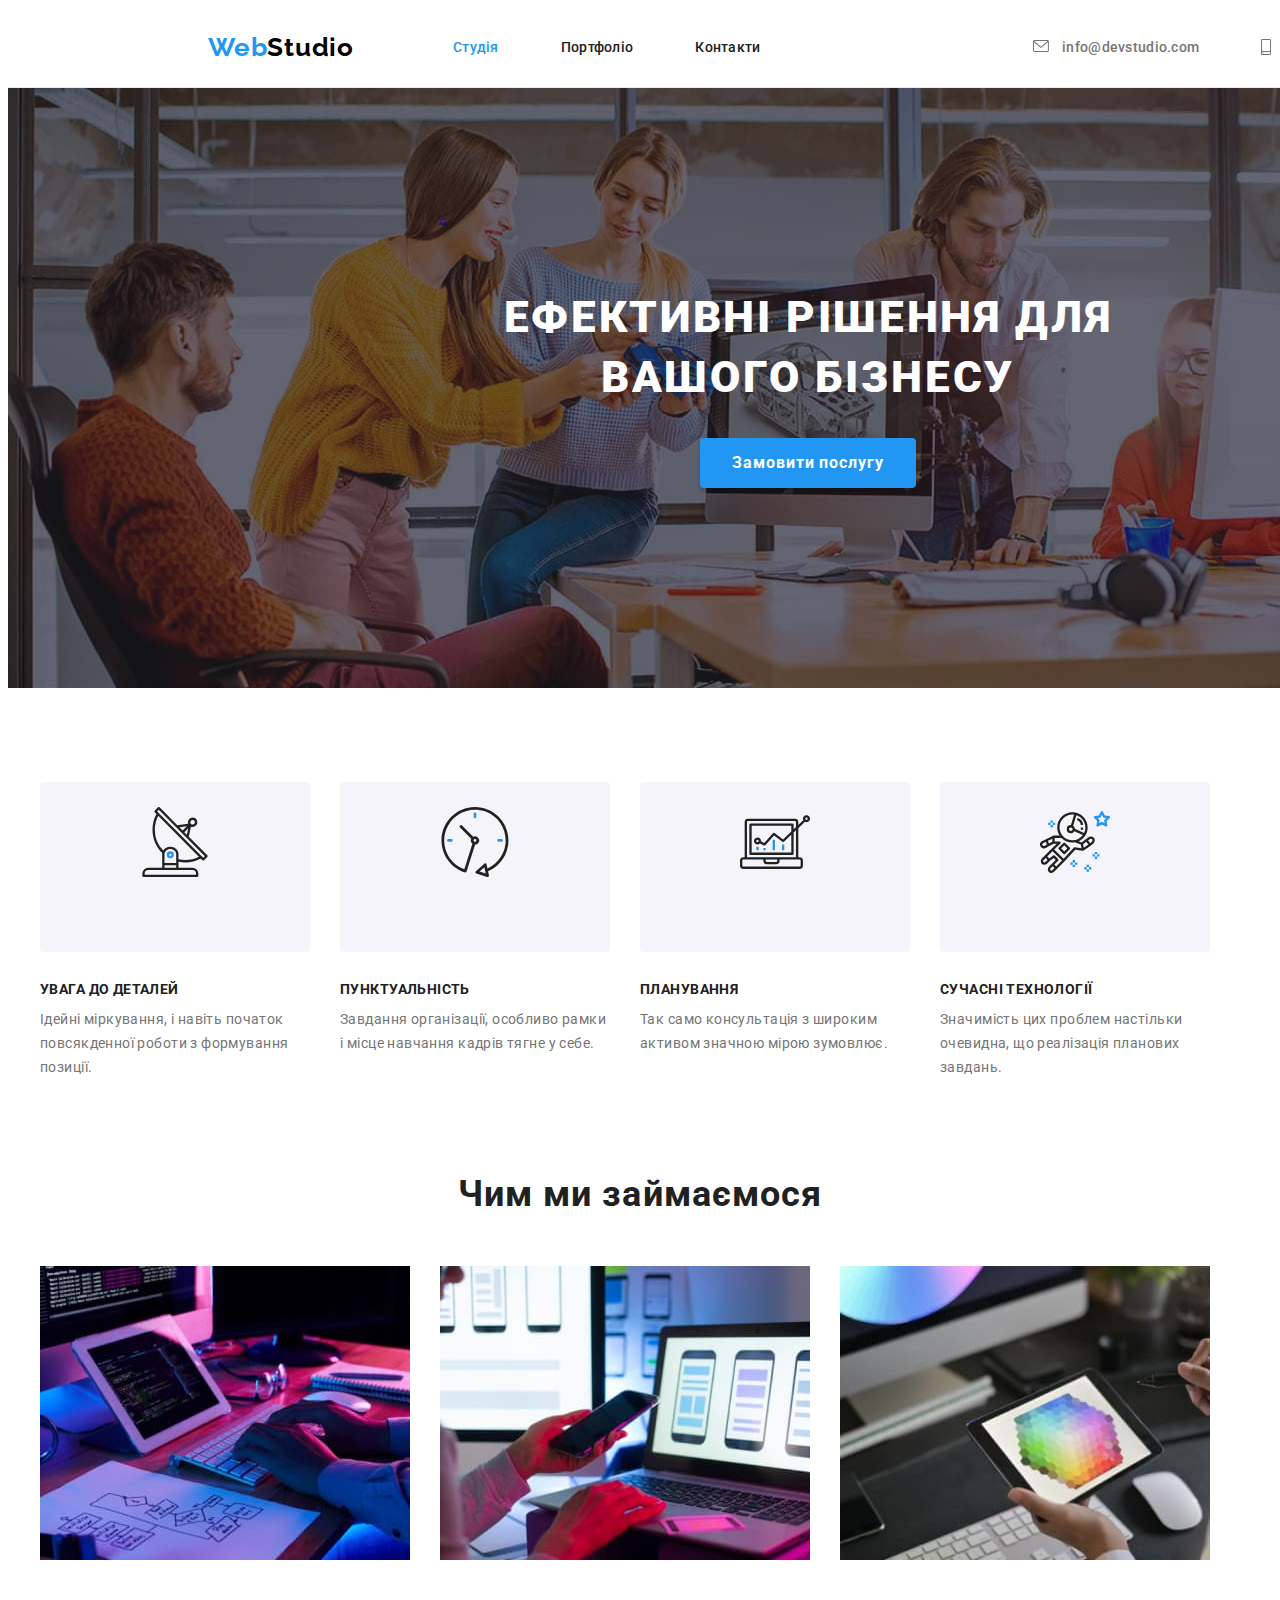
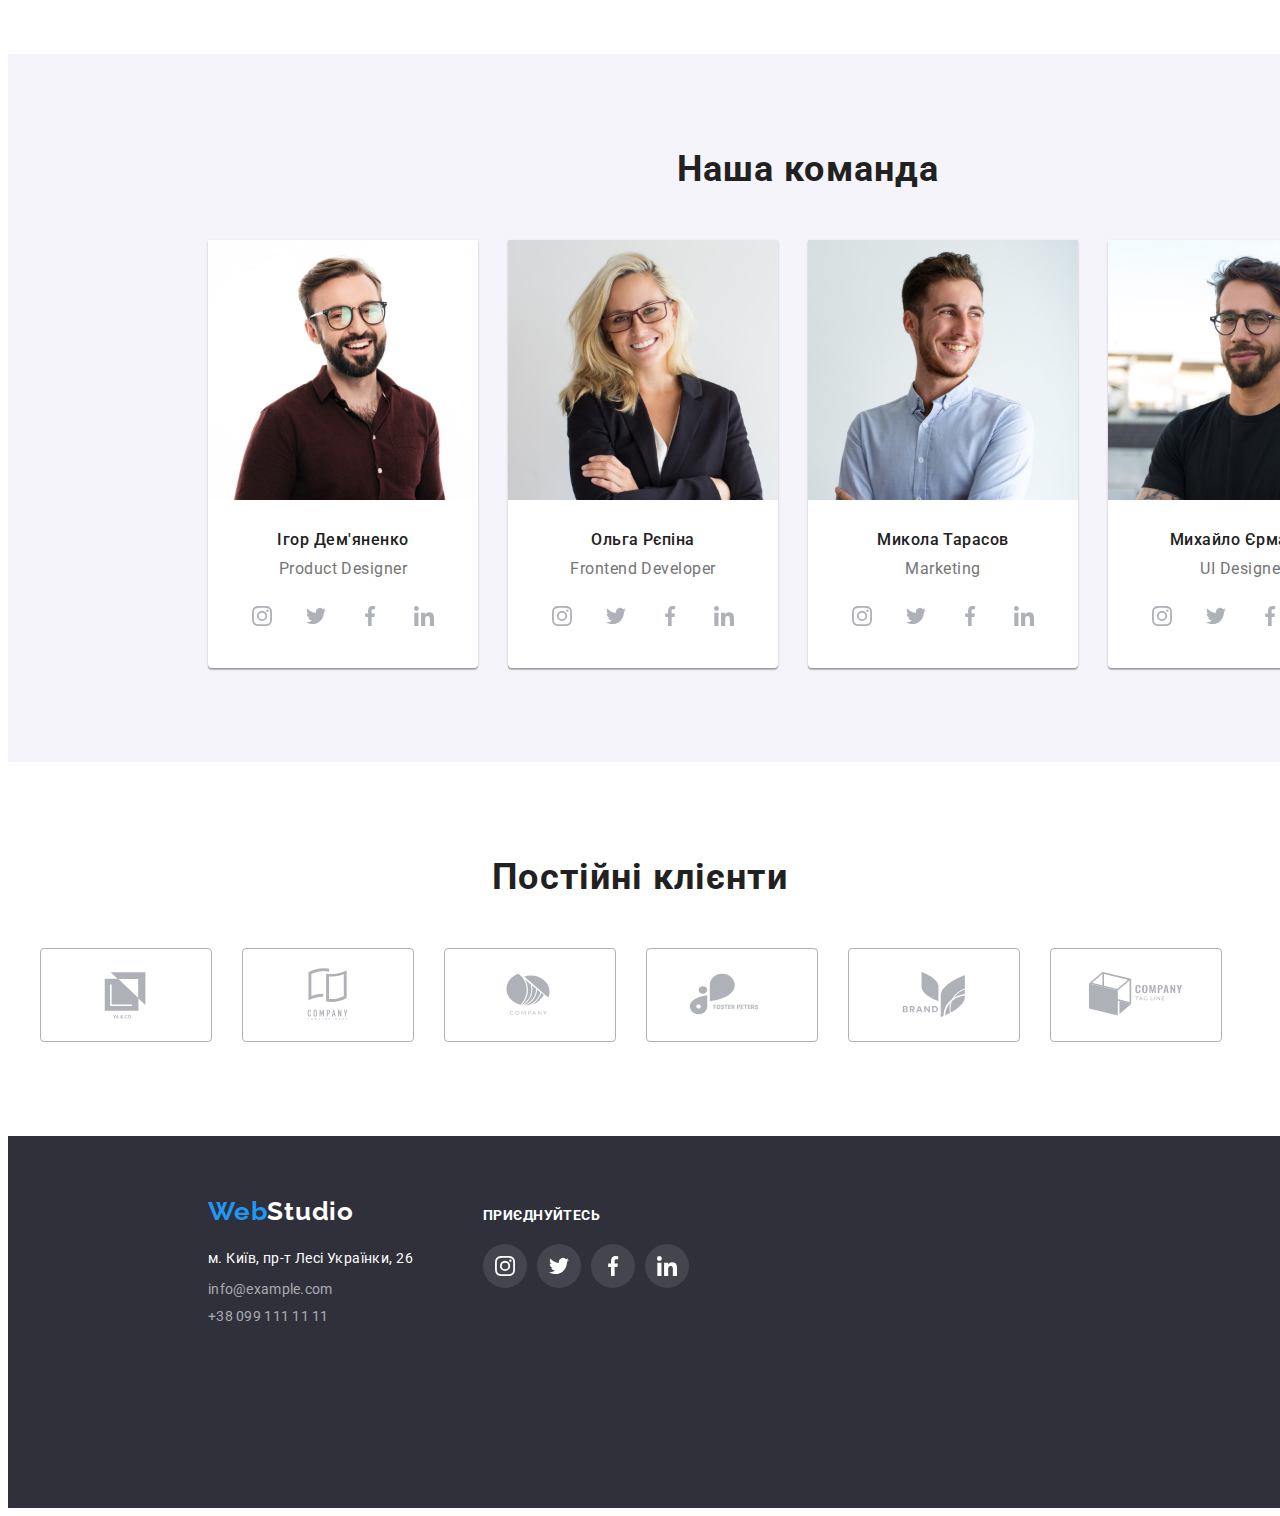
==== commit 33313f19: "finish" ====
--- a/index.html
+++ b/index.html
@@ -122,21 +122,36 @@
                             <p class="team-text" lang="en">Product Designer</p>
                             <ul class="team-soc list">
                                 <li class="team-soc-item">
-                                    <a href="" class="team-soc-link link">
-                                    </a>
-                                </li>
-                                <li class="team-soc-item">
-                                    <a href="" class="team-soc-link link">
-                                    </a>
-                                </li><li class="team-soc-item">
-                                    <a href="" class="team-soc-link link">
-                                    </a>
-                                </li><li class="team-soc-item">
-                                    <a href="" class="team-soc-link link">
+                                    <a href="" target="_blank" rel="noopener noreferrer nofollow" class="team-soc-link link">
+                                        <svg class="icon-instagram" width="20" height="20">
+                                            <use href="./images/icons.svg#icon-instagram">                            </use>
+                                        </svg>
+                                    </a>
+                                </li>
+                                <li class="team-soc-item">
+                                    <a href="" target="_blank" rel="noopener noreferrer nofollow" class="team-soc-link link">
+                                        <svg class="icon-twitter" width="20" height="20">
+                                            <use href="./images/icons.svg#icon-twitter">                            </use>
+                                        </svg>
+                                    </a>
+                                </li>
+                                <li class="team-soc-item">
+                                    <a href="" target="_blank" rel="noopener noreferrer nofollow" class="team-soc-link link">
+                                        <svg class="icon-facebook" width="20" height=20">
+                                            <use href="./images/icons.svg#icon-facebook">                            </use>
+                                        </svg>
+                                    </a>
+                                </li>
+                                <li class="team-soc-item">
+                                    <a href="" target="_blank" rel="noopener noreferrer nofollow" class="team-soc-link link">
+                                        <svg class="icon-linkedin" width="20" height="20">
+                                            <use href="./images/icons.svg#icon-linkedin">                            </use>
+                                        </svg>
                                     </a>
                                 </li>
                             </ul>
                         </div>
+                        
                     </li>
                     <li class="team-item">
                         <img src="./images/img-hw-01-5.jpg" alt="фото Ольги Рєпіни " width="270" height="260">
@@ -145,17 +160,31 @@
                             <p class="team-text" lang="en">Frontend Developer</p>
                             <ul class="team-soc list">
                                 <li class="team-soc-item">
-                                    <a href="" class="team-soc-link link">
-                                    </a>
-                                </li>
-                                <li class="team-soc-item">
-                                    <a href="" class="team-soc-link link">
-                                    </a>
-                                </li><li class="team-soc-item">
-                                    <a href="" class="team-soc-link link">
-                                    </a>
-                                </li><li class="team-soc-item">
-                                    <a href="" class="team-soc-link link">
+                                    <a href="" target="_blank" rel="noopener noreferrer nofollow" class="team-soc-link link">
+                                        <svg class="icon-instagram" width="20" height="20">
+                                            <use href="./images/icons.svg#icon-instagram">                            </use>
+                                        </svg>
+                                    </a>
+                                </li>
+                                <li class="team-soc-item">
+                                    <a href="" target="_blank" rel="noopener noreferrer nofollow" class="team-soc-link link">
+                                        <svg class="icon-twitter" width="20" height="20">
+                                            <use href="./images/icons.svg#icon-twitter">                            </use>
+                                        </svg>
+                                    </a>
+                                </li>
+                                <li class="team-soc-item">
+                                    <a href="" target="_blank" rel="noopener noreferrer nofollow" class="team-soc-link link">
+                                        <svg class="icon-facebook" width="20" height=20">
+                                            <use href="./images/icons.svg#icon-facebook">                            </use>
+                                        </svg>
+                                    </a>
+                                </li>
+                                <li class="team-soc-item">
+                                    <a href="" target="_blank" rel="noopener noreferrer nofollow" class="team-soc-link link">
+                                        <svg class="icon-linkedin" width="20" height="20">
+                                            <use href="./images/icons.svg#icon-linkedin">                            </use>
+                                        </svg>
                                     </a>
                                 </li>
                             </ul>
@@ -168,17 +197,31 @@
                             <p class="team-text" lang="en">Marketing</p>
                             <ul class="team-soc list">
                                 <li class="team-soc-item">
-                                    <a href="" class="team-soc-link link">
-                                    </a>
-                                </li>
-                                <li class="team-soc-item">
-                                    <a href="" class="team-soc-link link">
-                                    </a>
-                                </li><li class="team-soc-item">
-                                    <a href="" class="team-soc-link link">
-                                    </a>
-                                </li><li class="team-soc-item">
-                                    <a href="" class="team-soc-link link">
+                                    <a href="" target="_blank" rel="noopener noreferrer nofollow" class="team-soc-link link">
+                                        <svg class="icon-instagram" width="20" height="20">
+                                            <use href="./images/icons.svg#icon-instagram">                            </use>
+                                        </svg>
+                                    </a>
+                                </li>
+                                <li class="team-soc-item">
+                                    <a href="" target="_blank" rel="noopener noreferrer nofollow" class="team-soc-link link">
+                                        <svg class="icon-twitter" width="20" height="20">
+                                            <use href="./images/icons.svg#icon-twitter">                            </use>
+                                        </svg>
+                                    </a>
+                                </li>
+                                <li class="team-soc-item">
+                                    <a href="" target="_blank" rel="noopener noreferrer nofollow" class="team-soc-link link">
+                                        <svg class="icon-facebook" width="20" height=20">
+                                            <use href="./images/icons.svg#icon-facebook">                            </use>
+                                        </svg>
+                                    </a>
+                                </li>
+                                <li class="team-soc-item">
+                                    <a href="" target="_blank" rel="noopener noreferrer nofollow" class="team-soc-link link">
+                                        <svg class="icon-linkedin" width="20" height="20">
+                                            <use href="./images/icons.svg#icon-linkedin">                            </use>
+                                        </svg>
                                     </a>
                                 </li>
                             </ul>
@@ -191,17 +234,31 @@
                             <p class="team-text" lang="en">UI Designer</p>
                             <ul class="team-soc list">
                                 <li class="team-soc-item">
-                                    <a href="" class="team-soc-link link">
-                                    </a>
-                                </li>
-                                <li class="team-soc-item">
-                                    <a href="" class="team-soc-link link">
-                                    </a>
-                                </li><li class="team-soc-item">
-                                    <a href="" class="team-soc-link link">
-                                    </a>
-                                </li><li class="team-soc-item">
-                                    <a href="" class="team-soc-link link">
+                                    <a href="" target="_blank" rel="noopener noreferrer nofollow" class="team-soc-link link">
+                                        <svg class="icon-instagram" width="20" height="20">
+                                            <use href="./images/icons.svg#icon-instagram">                            </use>
+                                        </svg>
+                                    </a>
+                                </li>
+                                <li class="team-soc-item">
+                                    <a href="" target="_blank" rel="noopener noreferrer nofollow" class="team-soc-link link">
+                                        <svg class="icon-twitter" width="20" height="20">
+                                            <use href="./images/icons.svg#icon-twitter">                            </use>
+                                        </svg>
+                                    </a>
+                                </li>
+                                <li class="team-soc-item">
+                                    <a href="" target="_blank" rel="noopener noreferrer nofollow" class="team-soc-link link">
+                                        <svg class="icon-facebook" width="20" height=20">
+                                            <use href="./images/icons.svg#icon-facebook">                            </use>
+                                        </svg>
+                                    </a>
+                                </li>
+                                <li class="team-soc-item">
+                                    <a href="" target="_blank" rel="noopener noreferrer nofollow" class="team-soc-link link">
+                                        <svg class="icon-linkedin" width="20" height="20">
+                                            <use href="./images/icons.svg#icon-linkedin">                            </use>
+                                        </svg>
                                     </a>
                                 </li>
                             </ul>
@@ -307,8 +364,7 @@
                     </li>
                 </ul>
             </div>
-                
-            
+
         </div>
     </footer>
 </body>
--- a/css/styles.css
+++ b/css/styles.css
@@ -326,6 +326,7 @@
     text-align: center;
     letter-spacing: 0.03em;
     color:var(--accent-color);
+    margin-bottom: 16px;
     }
 
 .team-items{
@@ -351,6 +352,29 @@
 .team-subtitle{
     margin-bottom: 10px;
 }    
+
+.team-soc{
+    display: flex;
+    justify-content: center;
+    gap: 10px;
+
+}
+.team-soc-link{
+    width: 44px;
+    height: 44px;
+    border-radius: 50%;
+    background-color: rgba(255, 255, 255, 0.1);
+    display: flex;
+    align-items: center;
+    justify-content: center;
+    fill:#AFB1B8;
+    }
+    
+.team-soc-link:hover, 
+.team-soc-link:focus{
+    fill: var(--first-background);
+    background-color:var(--active-color)        
+    }
 
 .clients-title{
     margin-bottom: 50px;
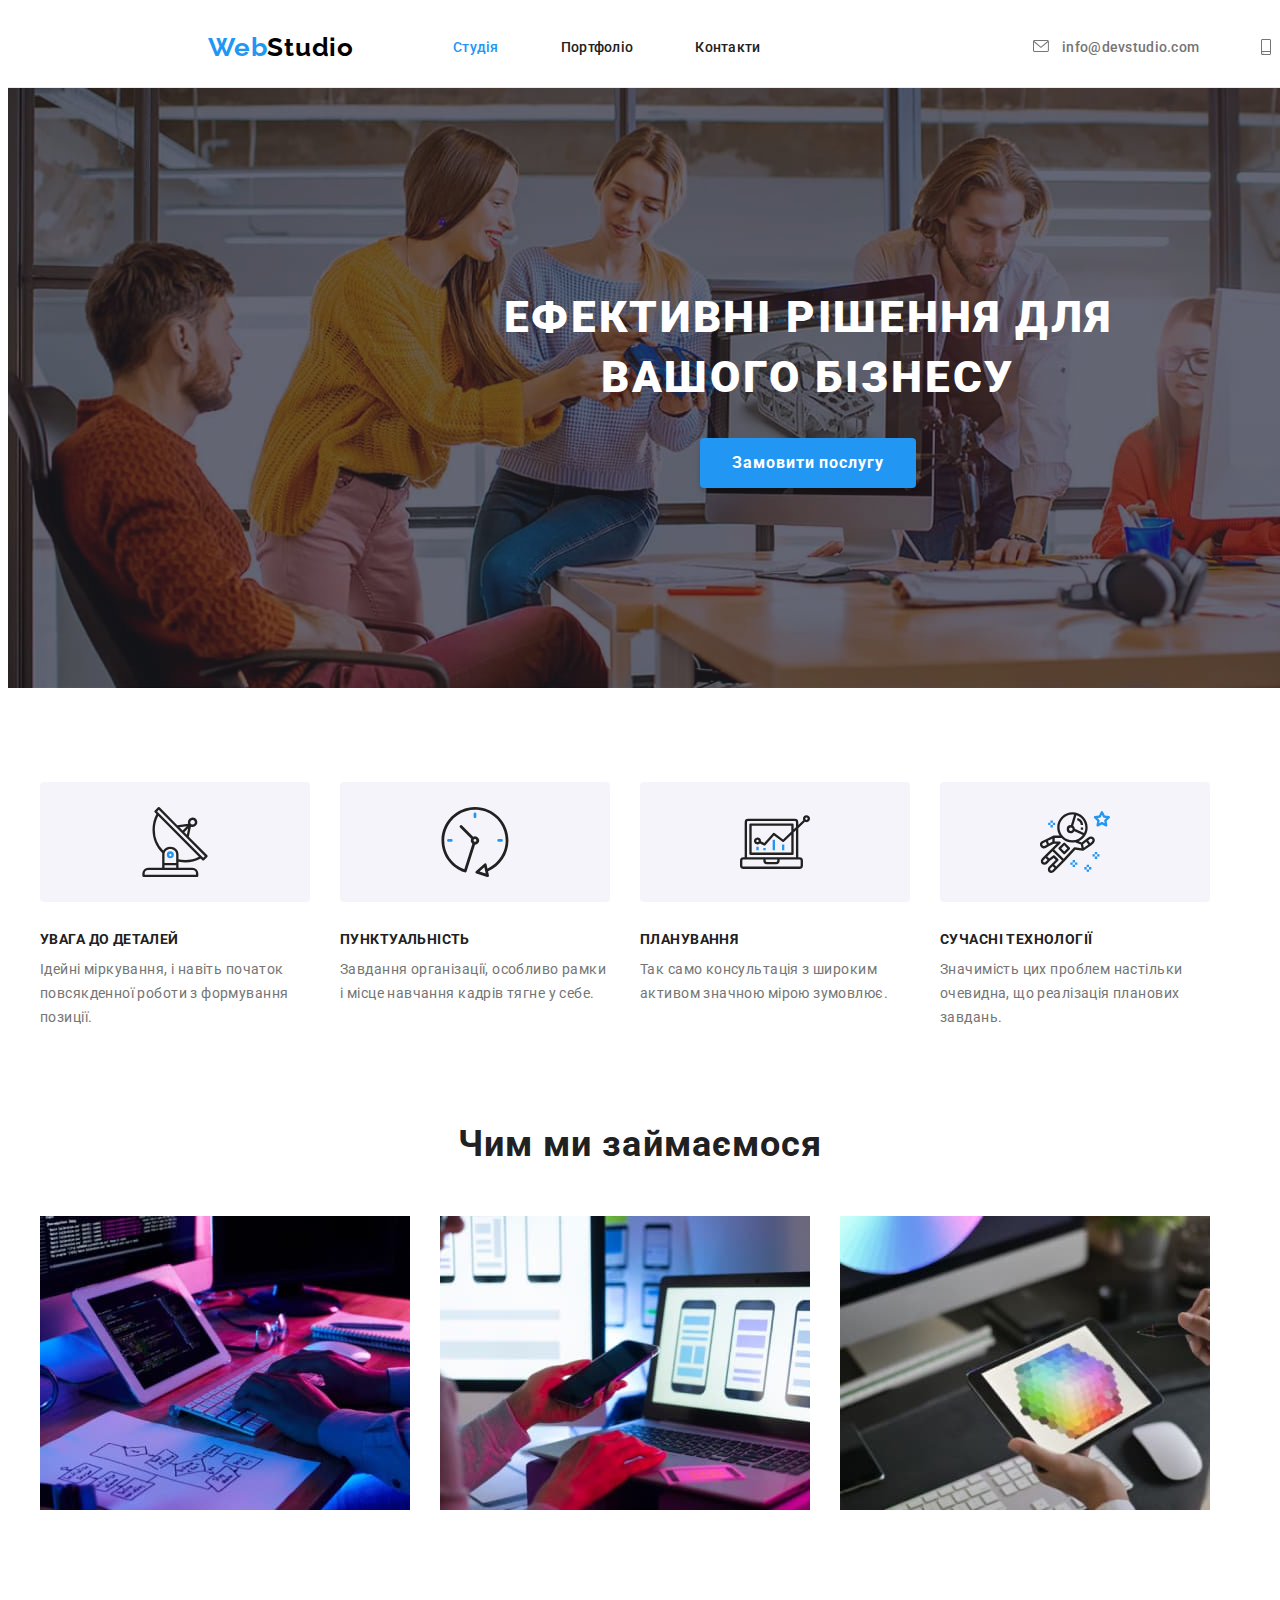
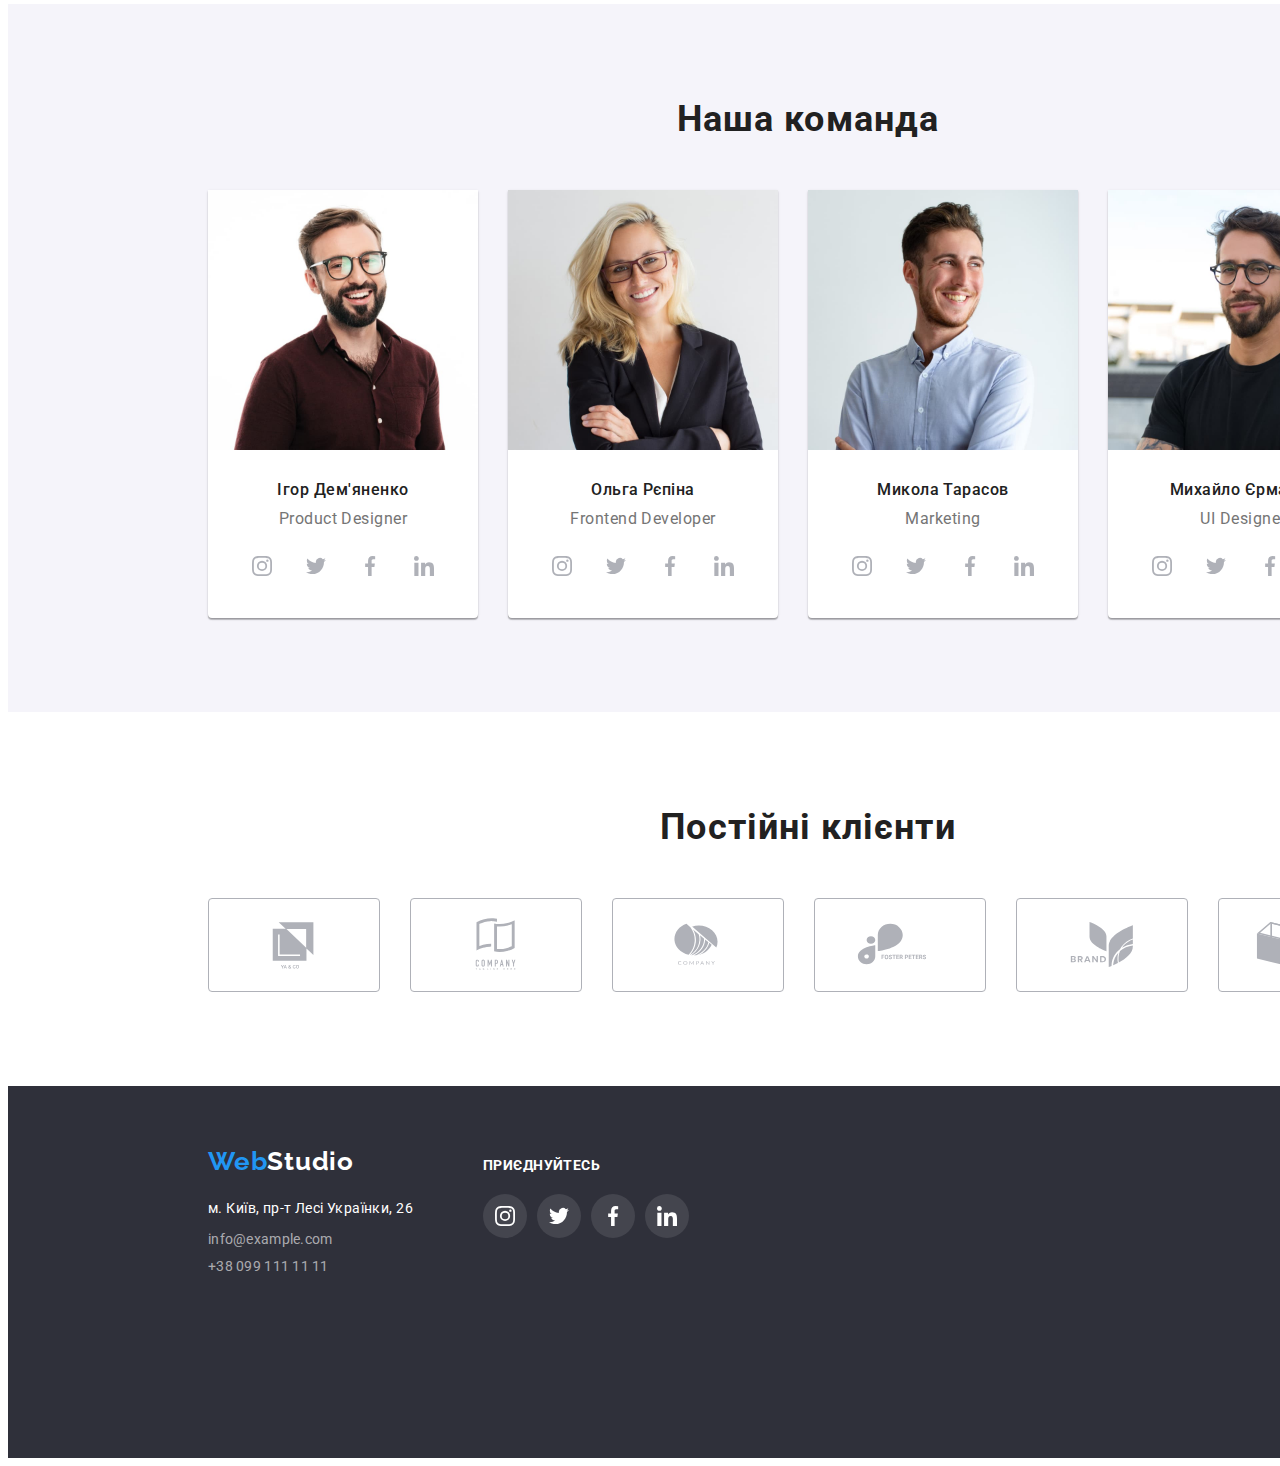
==== commit 7560c136: "Update index.html" ====
--- a/index.html
+++ b/index.html
@@ -175,7 +175,7 @@
                                 </li>
                                 <li class="team-soc-item">
                                     <a href="" target="_blank" rel="noopener noreferrer nofollow" class="team-soc-link link">
-                                        <svg class="icon-facebook" width="20" height=20">
+                                        <svg class="icon-facebook" width="20" height="20">
                                             <use href="./images/icons.svg#icon-facebook">                            </use>
                                         </svg>
                                     </a>
--- a/css/styles.css
+++ b/css/styles.css
@@ -230,8 +230,8 @@
 .features-item-icon{
     display: flex;
     height: 120px;
-    padding-top: 25px;
-    padding-bottom: 25px;
+    justify-content: center;
+    align-items: center;
     margin-bottom: 30px;
     background-size: contain;
     background-repeat: no-repeat;
@@ -239,13 +239,7 @@
     background-color:#F5F4FA;
     border-radius: 4px;
 } 
-.icon-antena,
-.icon-clock,
-.icon-diagram,
-.icon-astronaut{
-    margin-left: auto;
-    margin-right: auto;
-}
+
 
 .features-subtitle{
     margin-bottom: 10px;
@@ -376,6 +370,10 @@
     background-color:var(--active-color)        
     }
 
+.clients    {width: 1600px;
+    margin-left: auto;
+    margin-right: auto;}
+
 .clients-title{
     margin-bottom: 50px;
     margin-right: auto;
@@ -392,7 +390,6 @@
     display: flex;
 }
 .clients-item {
-    
     width: 170px;
     height: 92px;
     border: 1px solid #AFB1B8;
@@ -402,13 +399,18 @@
     margin-right: 30px;}
 
 .clients-link {
-        display:flex;
-        padding: 16px 32px;
+        display: flex;
+        align-items: center;
+        justify-content: center;
+        height: 100%;
+        width: 100%;
         fill: #AFB1B8;
             }
+
 .clients-item:hover,
 .clients-item:focus{
     border: 1px solid var(--active-color);}
+
 
 .clients-link:hover,:focus {    
     fill:var(--active-color);
@@ -445,7 +447,7 @@
 .filters-btn:focus{
     color: #FFFFFF;
     background: var(--active-color);
-    outline-color: var(--active-color);
+    border: none;
     box-shadow: 0px 3px 1px rgba(0, 0, 0, 0.1), 0px 1px 2px rgba(0, 0, 0, 0.08), 0px 2px 2px rgba(0, 0, 0, 0.12);
 }
 
@@ -468,6 +470,7 @@
 }
 .services-link:hover,:focus{
     outline-color: var(--active-color);
+    box-shadow: 0px 3px 1px rgba(0, 0, 0, 0.1), 0px 1px 2px rgba(0, 0, 0, 0.08), 0px 2px 2px rgba(0, 0, 0, 0.12);
 
 }
 .services-suite{
@@ -482,6 +485,7 @@
     letter-spacing: 0.03em;
     color:var(--accent-color);
 }
+
 
 .services-item{
 width: calc((100% - 60px) / 3);
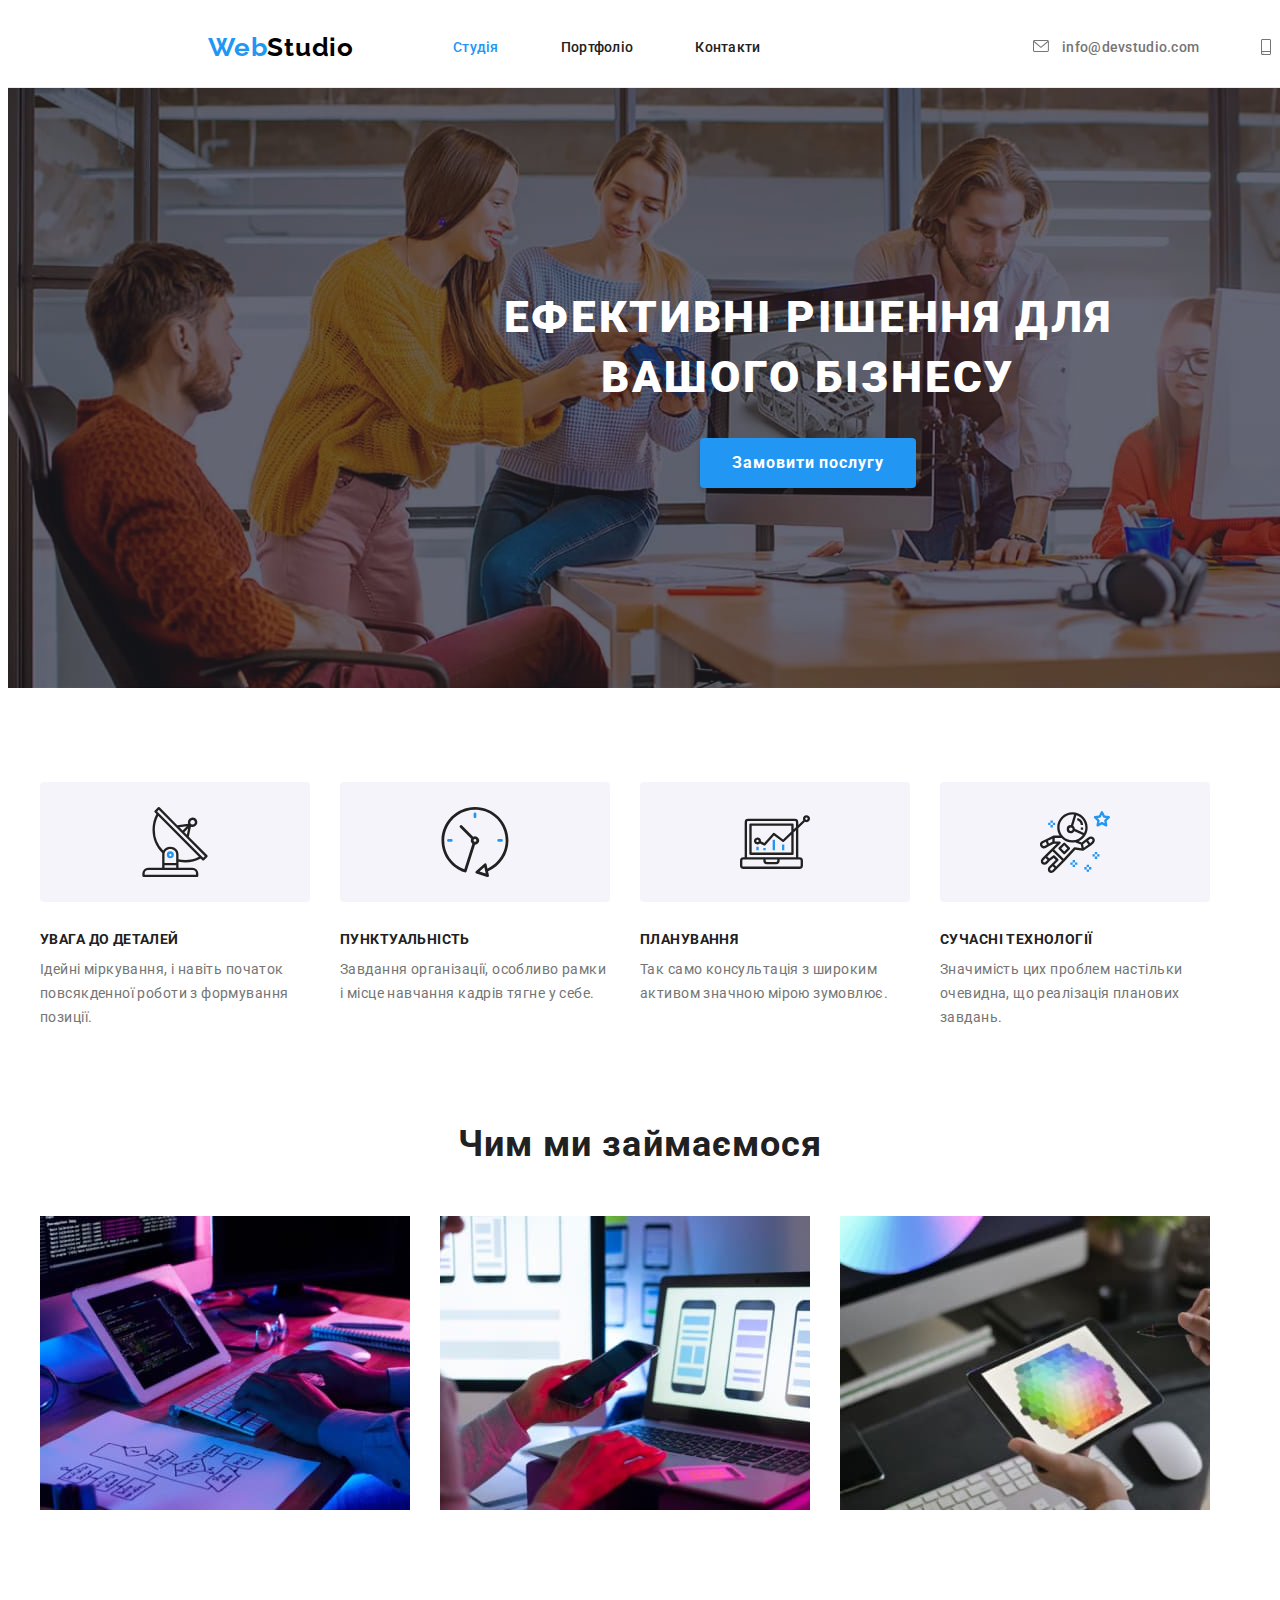
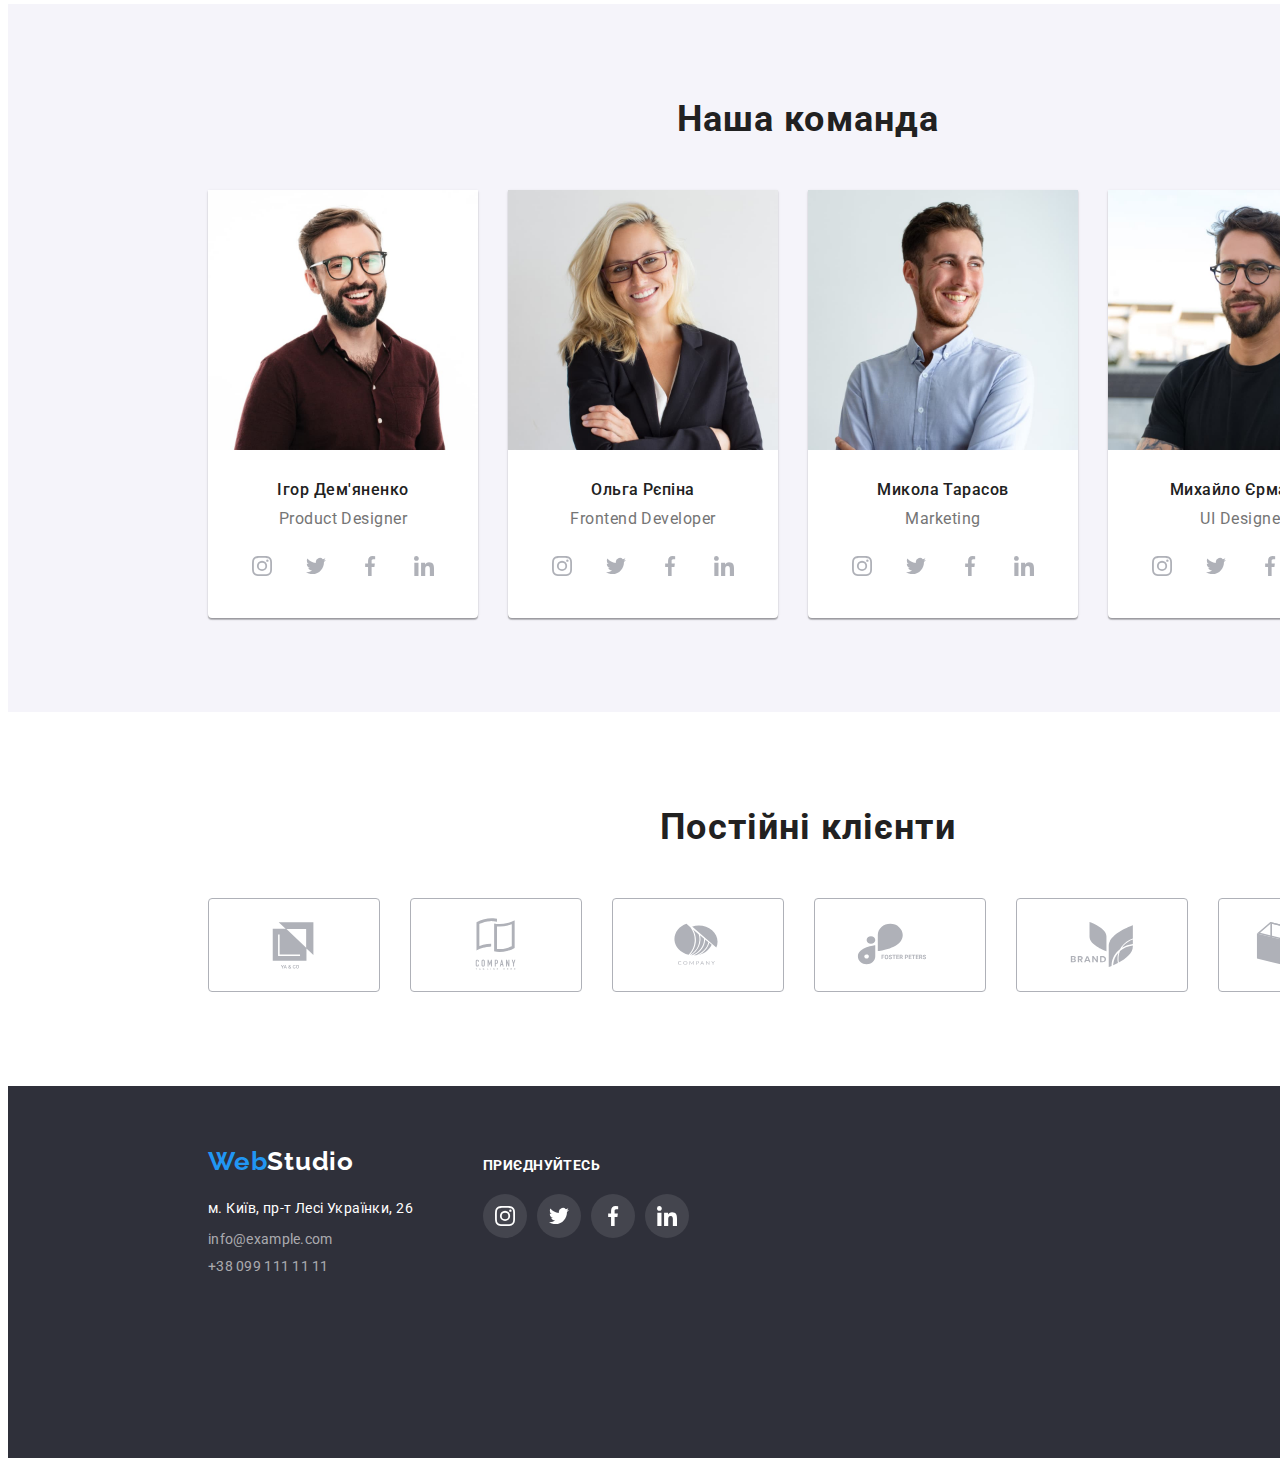
==== commit db1af8be: "Update index.html" ====
--- a/index.html
+++ b/index.html
@@ -137,7 +137,7 @@
                                 </li>
                                 <li class="team-soc-item">
                                     <a href="" target="_blank" rel="noopener noreferrer nofollow" class="team-soc-link link">
-                                        <svg class="icon-facebook" width="20" height=20">
+                                        <svg class="icon-facebook" width="20" height="20">
                                             <use href="./images/icons.svg#icon-facebook">                            </use>
                                         </svg>
                                     </a>
@@ -212,7 +212,7 @@
                                 </li>
                                 <li class="team-soc-item">
                                     <a href="" target="_blank" rel="noopener noreferrer nofollow" class="team-soc-link link">
-                                        <svg class="icon-facebook" width="20" height=20">
+                                        <svg class="icon-facebook" width="20" height="20">
                                             <use href="./images/icons.svg#icon-facebook">                            </use>
                                         </svg>
                                     </a>
@@ -249,7 +249,7 @@
                                 </li>
                                 <li class="team-soc-item">
                                     <a href="" target="_blank" rel="noopener noreferrer nofollow" class="team-soc-link link">
-                                        <svg class="icon-facebook" width="20" height=20">
+                                        <svg class="icon-facebook" width="20" height="20">
                                             <use href="./images/icons.svg#icon-facebook">                            </use>
                                         </svg>
                                     </a>
@@ -350,7 +350,7 @@
                     </li>
                     <li class="basement-soc-item">
                         <a href="" target="_blank" rel="noopener noreferrer nofollow" class="basement-soc-link link">
-                            <svg class="icon-facebook" width="20" height=20">
+                            <svg class="icon-facebook" width="20" height="20">
                                 <use href="./images/icons.svg#icon-facebook">                            </use>
                             </svg>
                         </a>
